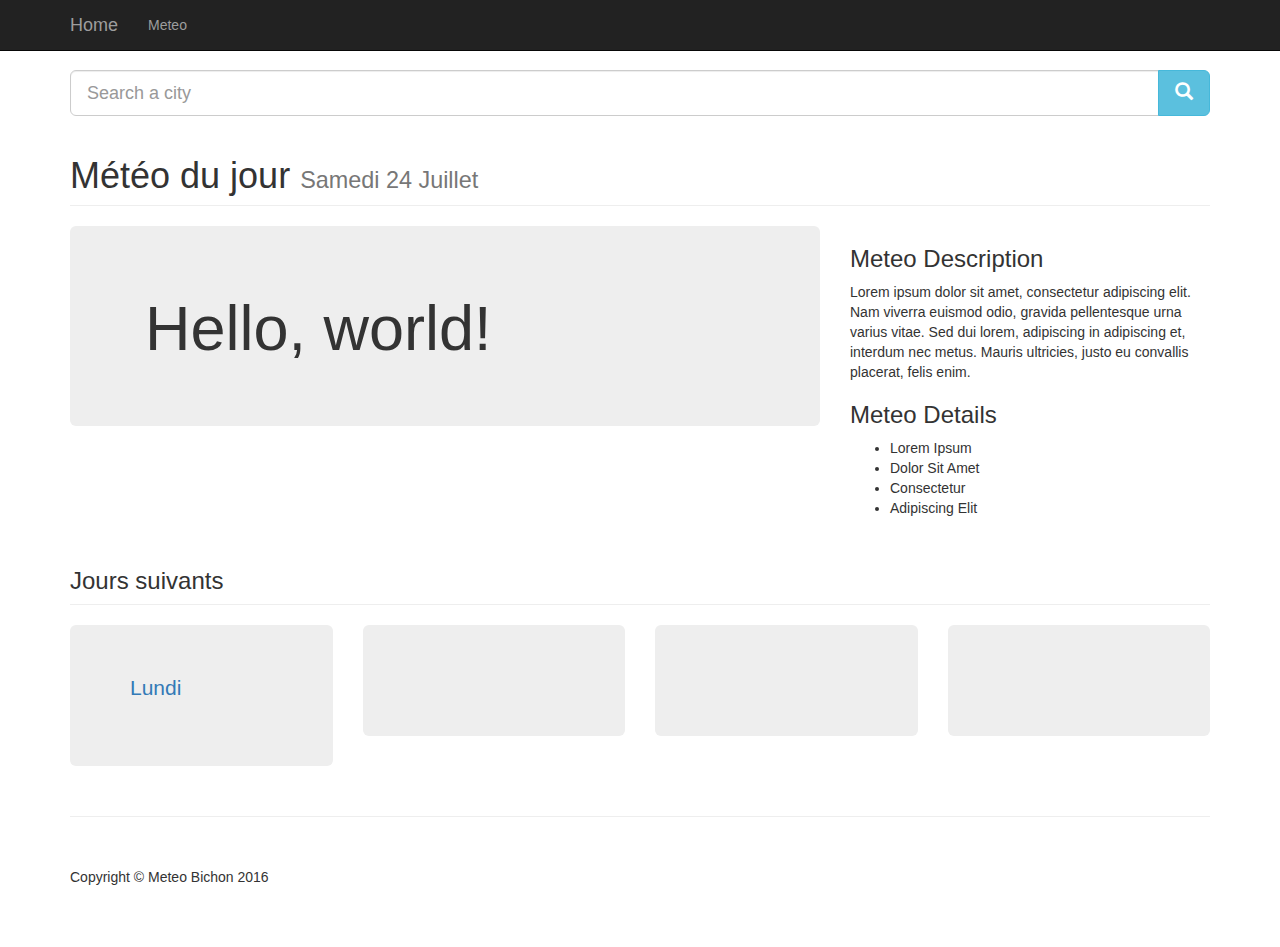
==== index.html @ 514e7a94 "Initiate git" ====
<!DOCTYPE html>
<html lang="en">

<head>
    <meta charset="utf-8">
    <meta http-equiv="X-UA-Compatible" content="IE=edge">
    <meta name="viewport" content="width=device-width, initial-scale=1">
    <meta name="description" content="">
    <meta name="author" content="">
    <title>Meteo</title>
    <!-- Bootstrap Core CSS -->
    <link href="css/bootstrap.min.css" rel="stylesheet">
    <!-- Custom CSS -->
    <link href="css/meteo.css" rel="stylesheet">
</head>

<body>

    <!-- Navigation -->
    <nav class="navbar navbar-inverse navbar-fixed-top" role="navigation">
        <div class="container">
            <!-- Brand and toggle get grouped for better mobile display -->
            <div class="navbar-header">
                <button type="button" class="navbar-toggle" data-toggle="collapse" data-target="#bs-example-navbar-collapse-1">
                    <span class="sr-only">Toggle navigation</span>
                    <span class="icon-bar"></span>
                    <span class="icon-bar"></span>
                    <span class="icon-bar"></span>
                </button>
                <a class="navbar-brand" href="#">Home</a>
            </div>
            <!-- Collect the nav links, forms, and other content for toggling -->
            <div class="collapse navbar-collapse" id="bs-example-navbar-collapse-1">
                <ul class="nav navbar-nav">
                    <li>
                        <a href="#">Meteo</a>
                    </li>
                    <!--<li>
                        <a href="#">Services</a>
                    </li>
                    <li>
                        <a href="#">Contact</a>
                    </li>-->
                </ul>
            </div>
            <!-- /.navbar-collapse -->
        </div>
        <!-- /.container -->
    </nav>

    <!-- Page Content -->
    <div class="container">
        <div id="custom-search-input">
            <div class="input-group col-md-12">
                <input type="text" class="form-control input-lg" placeholder="Search a city" />
                <span class="input-group-btn">
                    <button class="btn btn-info btn-lg" type="button">
                        <i class="glyphicon glyphicon-search"></i>
                    </button>
                </span>
            </div>
        </div>
        <!-- Portfolio Item Heading -->
        <div class="row">
            <div class="col-lg-12">
                <h1 class="page-header">Météo du jour
                    <small id="jour-name"></small>
                </h1>
            </div>
        </div>
        <!-- /.row -->

        <!-- Portfolio Item Row -->
        <div class="row">

            <div class="col-md-8">
                <div class="jumbotron">
                    <div class="container">
                      <h1>Hello, world!</h1>
                      <p></p>
                      <p></p>
                    </div>
                </div>
            </div>

            <div class="col-md-4">
                <h3>Meteo Description</h3>
                <p>Lorem ipsum dolor sit amet, consectetur adipiscing elit. Nam viverra euismod odio, gravida pellentesque urna varius vitae. Sed dui lorem, adipiscing in adipiscing et, interdum nec metus. Mauris ultricies, justo eu convallis placerat, felis enim.</p>
                <h3>Meteo Details</h3>
                <ul>
                    <li>Lorem Ipsum</li>
                    <li>Dolor Sit Amet</li>
                    <li>Consectetur</li>
                    <li>Adipiscing Elit</li>
                </ul>
            </div>
        </div>
        <!-- /.row -->
        <!-- Related Projects Row -->
        <div class="row">

            <div class="col-lg-12">
                <h3 class="page-header">Jours suivants</h3>
            </div>

            <div class="col-sm-3 col-xs-6">

                <a href="#">

                    <div class="jumbotron">
                        <p id="jour1">Lundi</p>
                        <p></p>
                        <p></p>
                    </div>
                </a>
            </div>

            <div class="col-sm-3 col-xs-6">
                <a href="#">
                    <div class="jumbotron">
                        <p></p>
                        <p></p>
                    </div>
                </a>
            </div>

            <div class="col-sm-3 col-xs-6">
                <a href="#">
                     <div class="jumbotron">
                        <p></p>
                        <p></p>
                    </div>
                </a>
            </div>

            <div class="col-sm-3 col-xs-6">
                <a href="#">
                    <div class="jumbotron">
                        <p></p>
                        <p></p>
                    </div>
                </a>
            </div>

        </div>
        <!-- /.row -->

        <hr>

        <!-- Footer -->
        <footer>
            <div class="row">
                <div class="col-lg-12">
                    <p>Copyright &copy; Meteo Bichon 2016</p>
                </div>
            </div>
            <!-- /.row -->
        </footer>

    </div>
    <!-- /.container -->

    <!-- jQuery -->
    <script src="js/jquery.js"></script>
    <!-- Bootstrap Core JavaScript -->
    <script src="js/bootstrap.min.js"></script>

</body>

</html>

<script>
    var w = window.innerWidth;
    var h = window.innerHeight;
    var jour = new Array( "Lundi", "Mardi", "Mercredi", "Jeudi", "Vendredi", "Samedi", "Dimanche" );
    var mois = new Array( "Janvier", "Fevrier", "Mars", "Avril", "Mai", "Juin", "Juillet", "Aout", "Septembre", "Octobre", "Novembre", "Decembre" );
    var date = new Date();
    
$(document).ready(function() {
    $('#jour-name').html(jour[date.getDay()]+" "+date.getDate()+" "+mois[date.getMonth()]);

    $.getJSON('data/meteodata.json', function(data) {
        //console.log(data);
        var currently = data.currently;
        console.log(currently);
    });


});



// function getData(){
//     var datas
//     $.getJSON('data/meteodata.json', function(data) {
//         datas = data;
//     });
//     return datas
// }

</script>
---- css/meteo.css ----
body {
    padding-top: 70px;
}

.portfolio-item {
    margin-bottom: 25px;
}

footer {
    margin: 50px 0;
}
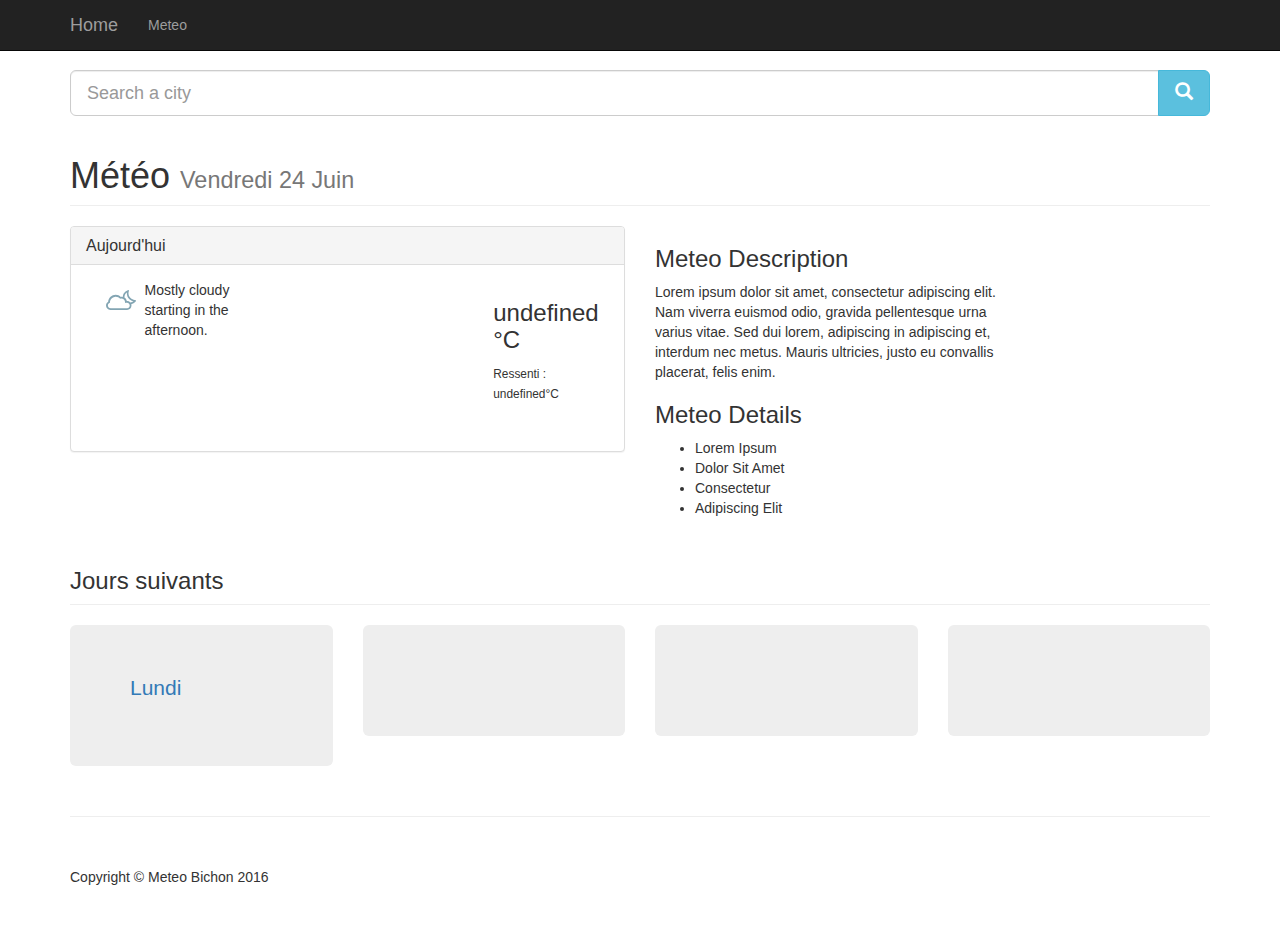
==== commit 205513bf: "Bootstrap pagination" ====
--- a/index.html
+++ b/index.html
@@ -60,30 +60,43 @@
                 </span>
             </div>
         </div>
-        <!-- Portfolio Item Heading -->
+        <!-- heading -->
         <div class="row">
             <div class="col-lg-12">
-                <h1 class="page-header">Météo du jour
+                <h1 class="page-header">Météo
                     <small id="jour-name"></small>
                 </h1>
             </div>
         </div>
         <!-- /.row -->
 
-        <!-- Portfolio Item Row -->
+        <!-- row -->
         <div class="row">
-
-            <div class="col-md-8">
-                <div class="jumbotron">
-                    <div class="container">
-                      <h1>Hello, world!</h1>
-                      <p></p>
-                      <p></p>
+            <div class="col-lg-6">
+                <div class="panel panel-default">
+                    <div class="panel-heading">
+                        <h3 class="panel-title">Aujourd'hui</h3>
+                    </div>
+                    <div class="panel-body">
+                        <div class="container-fluid">
+                            <div class="row">
+                                <div class="col-lg-1" id="day-icon"></div>
+                                <div class="col-lg-3" id="day-summary"></div>
+                                <div class="col-lg-5"></div>
+                                <div class="col-lg-3" id="day-temp"></div>
+                            </div>
+                            <div class="row">
+                                <div class="col-lg-1" id="day-wind"></div>
+                                <div class="col-lg-1" id="day-pluie"></div>
+                                <div class="col-lg-7"></div>
+                                <div class="col-lg-3" id="day-visi"></div>
+                            </div>
+                        </div>
                     </div>
                 </div>
             </div>
 
-            <div class="col-md-4">
+            <div class="col-lg-4">
                 <h3>Meteo Description</h3>
                 <p>Lorem ipsum dolor sit amet, consectetur adipiscing elit. Nam viverra euismod odio, gravida pellentesque urna varius vitae. Sed dui lorem, adipiscing in adipiscing et, interdum nec metus. Mauris ultricies, justo eu convallis placerat, felis enim.</p>
                 <h3>Meteo Details</h3>
@@ -177,25 +190,33 @@
     var date = new Date();
     
 $(document).ready(function() {
-    $('#jour-name').html(jour[date.getDay()]+" "+date.getDate()+" "+mois[date.getMonth()]);
-
+    $('#jour-name').html(jour[date.getDay()-1]+" "+date.getDate()+" "+mois[date.getMonth()-1]);
     $.getJSON('data/meteodata.json', function(data) {
         //console.log(data);
-        var currently = data.currently;
-        console.log(currently);
+        var today = data.daily.data[0];
+        //console.log(today);
+        //var currently = data.currently;
+        $('#day-icon').html('<svg xmlns="http://www.w3.org/2000/svg" xmlns:xlink="http://www.w3.org/1999/xlink">'+
+                            '<image x="5" y="5" width="30" height="30" xlink:href="fonts/SVG/'+today.icon+'.svg" />'+
+                            '</svg>');
+        $('#day-summary').html(today.summary);
+        $('#day-temp').html('<h3>'+today.temperature+' °C</h3> <small> Ressenti : '+today.apparentTemperature+'°C');
+        //console.log(today);
     });
-
-
 });
 
 
 
-// function getData(){
-//     var datas
-//     $.getJSON('data/meteodata.json', function(data) {
-//         datas = data;
-//     });
-//     return datas
-// }
-
+function timeConverter(UNIX_timestamp){
+  var a = new Date(UNIX_timestamp * 1000);
+  var months = ['Jan','Feb','Mar','Apr','May','Jun','Jul','Aug','Sep','Oct','Nov','Dec'];
+  var year = a.getFullYear();
+  var month = months[a.getMonth()];
+  var date = a.getDate();
+  var hour = a.getHours();
+  var min = a.getMinutes();
+  //var sec = a.getSeconds();
+  var time = date + ' ' + month + ' ' + year + ' ' + hour + ':' + min ;//+ ':' + sec ;
+  return time;
+}
 </script>--- a/css/meteo.css
+++ b/css/meteo.css
@@ -8,4 +8,4 @@
 
 footer {
     margin: 50px 0;
-}+}
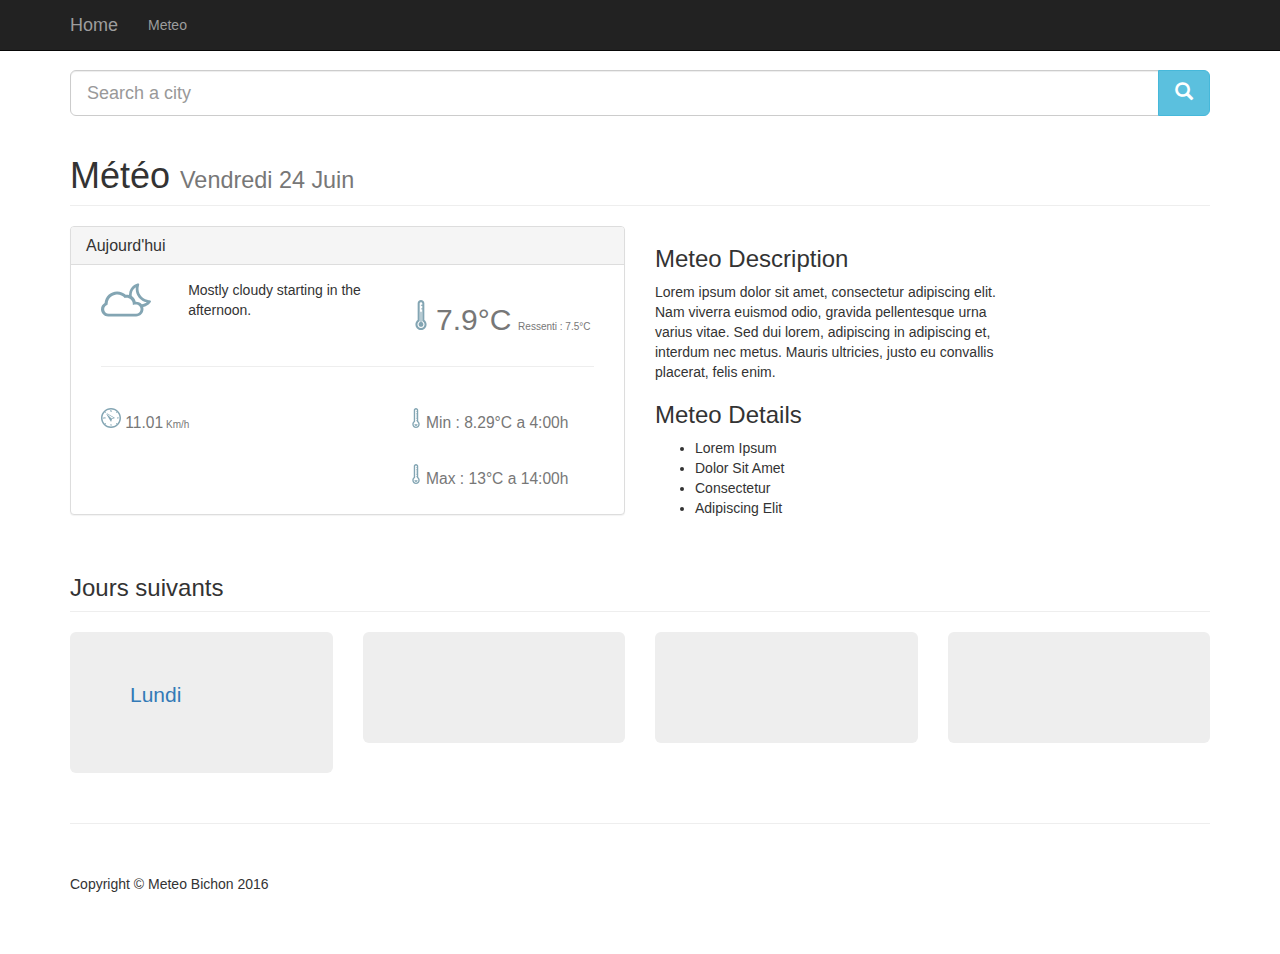
==== commit 4148eb99: "Change weather icons" ====
--- a/index.html
+++ b/index.html
@@ -80,16 +80,21 @@
                     <div class="panel-body">
                         <div class="container-fluid">
                             <div class="row">
-                                <div class="col-lg-1" id="day-icon"></div>
-                                <div class="col-lg-3" id="day-summary"></div>
-                                <div class="col-lg-5"></div>
-                                <div class="col-lg-3" id="day-temp"></div>
+                                <div class="col-lg-2" id="day-icon"></div>
+                                <div class="col-lg-5" id="day-summary"></div>
+                                <div class="col-lg-5" id="day-avg-temp"></div>
                             </div>
+                            <hr>
                             <div class="row">
-                                <div class="col-lg-1" id="day-wind"></div>
-                                <div class="col-lg-1" id="day-pluie"></div>
-                                <div class="col-lg-7"></div>
-                                <div class="col-lg-3" id="day-visi"></div>
+                                <div class="col-lg-3" id="day-wind"></div>
+                                <div class="col-lg-4" id="day-pluie"></div>
+                                <div class="col-lg-5" id="day-min-temp"></div>
+                            </div>
+
+                            <div class="row">
+                                <div class="col-lg-4" id="day-toto"></div>
+                                <div class="col-lg-3" id="day-pluie"></div>
+                                <div class="col-lg-5" id="day-max-temp"></div>
                             </div>
                         </div>
                     </div>
@@ -196,27 +201,77 @@
         var today = data.daily.data[0];
         //console.log(today);
         //var currently = data.currently;
-        $('#day-icon').html('<svg xmlns="http://www.w3.org/2000/svg" xmlns:xlink="http://www.w3.org/1999/xlink">'+
-                            '<image x="5" y="5" width="30" height="30" xlink:href="fonts/SVG/'+today.icon+'.svg" />'+
+        $('#day-icon').html('<svg xmlns="http://www.w3.org/2000/svg" xmlns:xlink="http://www.w3.org/1999/xlink" height="50" width="50">'+
+                            '<image x="" y="-5" width="50" height="50" xlink:href="fonts/SVG/'+today.icon+'.svg" />'+
                             '</svg>');
         $('#day-summary').html(today.summary);
-        $('#day-temp').html('<h3>'+today.temperature+' °C</h3> <small> Ressenti : '+today.apparentTemperature+'°C');
-        //console.log(today);
+
+
+
+        $('#day-avg-temp').html('<h3><svg xmlns="http://www.w3.org/2000/svg" xmlns:xlink="http://www.w3.org/1999/xlink" height="30" width="30">'+
+                                '<image x="0" y="" width="30" height="30" xlink:href="fonts/SVG/avg-temp.svg" />'+
+                                '</svg><small style="font-size:30px">'+avgTempDay(data.hourly)+'°C</small> <small style="font-size:10px">Ressenti : '+avgTempRessentiDay(data.hourly)+'°C</small></h3>');
+
+        $('#day-min-temp').html('<h3><small><svg xmlns="http://www.w3.org/2000/svg" xmlns:xlink="http://www.w3.org/1999/xlink" height="20" width="20">'+
+                                '<image x="0" y="0" width="20" height="20" xlink:href="fonts/SVG/min-temp.svg" /></svg>Min : '+
+                                 today.temperatureMin+'°C a '+timeConverterHour(today.apparentTemperatureMinTime)+'0h</small></h3>');
+
+        $('#day-max-temp').html('<h3><small><svg xmlns="http://www.w3.org/2000/svg" xmlns:xlink="http://www.w3.org/1999/xlink" height="20" width="20">'+
+                                '<image x="0" y="0" width="20" height="20" xlink:href="fonts/SVG/min-temp.svg" /></svg>Max : '+
+                                 today.temperatureMax+'°C a '+timeConverterHour(today.apparentTemperatureMaxTime)+'0h</small></h3>');
+
+        $('#day-wind').html('<h3><small><svg xmlns="http://www.w3.org/2000/svg" xmlns:xlink="http://www.w3.org/1999/xlink" height="20" width="20">'+
+                                '<image x="0" y="0" width="20" height="20" xlink:href="fonts/SVG/'+getIconWindBearing(today.windBearing)+'" /></svg> '+today.windSpeed+'</small>'+
+                                '<small style="font-size:10px"> Km/h </small></h3>');
+
     });
 });
 
 
 
+function avgTempDay(hourly){
+    var temp=0;
+    for (var i=0; i<24; i++){
+        temp += hourly.data[i].temperature;
+    }
+    return Math.round((temp/24)*10)/10;
+}
+
+
+function avgTempRessentiDay(hourly){
+    var temp=0;
+    for (var i=0; i<24; i++){
+        temp += hourly.data[i].apparentTemperature;
+    }
+    return Math.round((temp/24)*10)/10;
+}
+
+
+
+function timeConverterHour(UNIX_timestamp){
+    var a = new Date(UNIX_timestamp * 1000);
+    var hour = a.getHours();
+    var min = a.getMinutes();
+    var time = hour + ':' + min ;
+    return time;
+}
+
+function getIconWindBearing(windBearing){
+    var nb =  Math.round(windBearing/45);
+    return 'wind-'+(nb-1)+'.svg';
+
+}
+
+
 function timeConverter(UNIX_timestamp){
-  var a = new Date(UNIX_timestamp * 1000);
-  var months = ['Jan','Feb','Mar','Apr','May','Jun','Jul','Aug','Sep','Oct','Nov','Dec'];
-  var year = a.getFullYear();
-  var month = months[a.getMonth()];
-  var date = a.getDate();
-  var hour = a.getHours();
-  var min = a.getMinutes();
-  //var sec = a.getSeconds();
-  var time = date + ' ' + month + ' ' + year + ' ' + hour + ':' + min ;//+ ':' + sec ;
-  return time;
+    var a = new Date(UNIX_timestamp * 1000);
+    var months = ['Jan','Feb','Mar','Apr','May','Jun','Jul','Aug','Sep','Oct','Nov','Dec'];
+    var year = a.getFullYear();
+    var month = months[a.getMonth()];
+    var date = a.getDate();
+    var hour = a.getHours();
+    var min = a.getMinutes();
+    //var sec = a.getSeconds();
+    var time = date + ' ' + month + ' ' + year + ' ' + hour + ':' + min ;//+ ':' + sec ;
 }
 </script>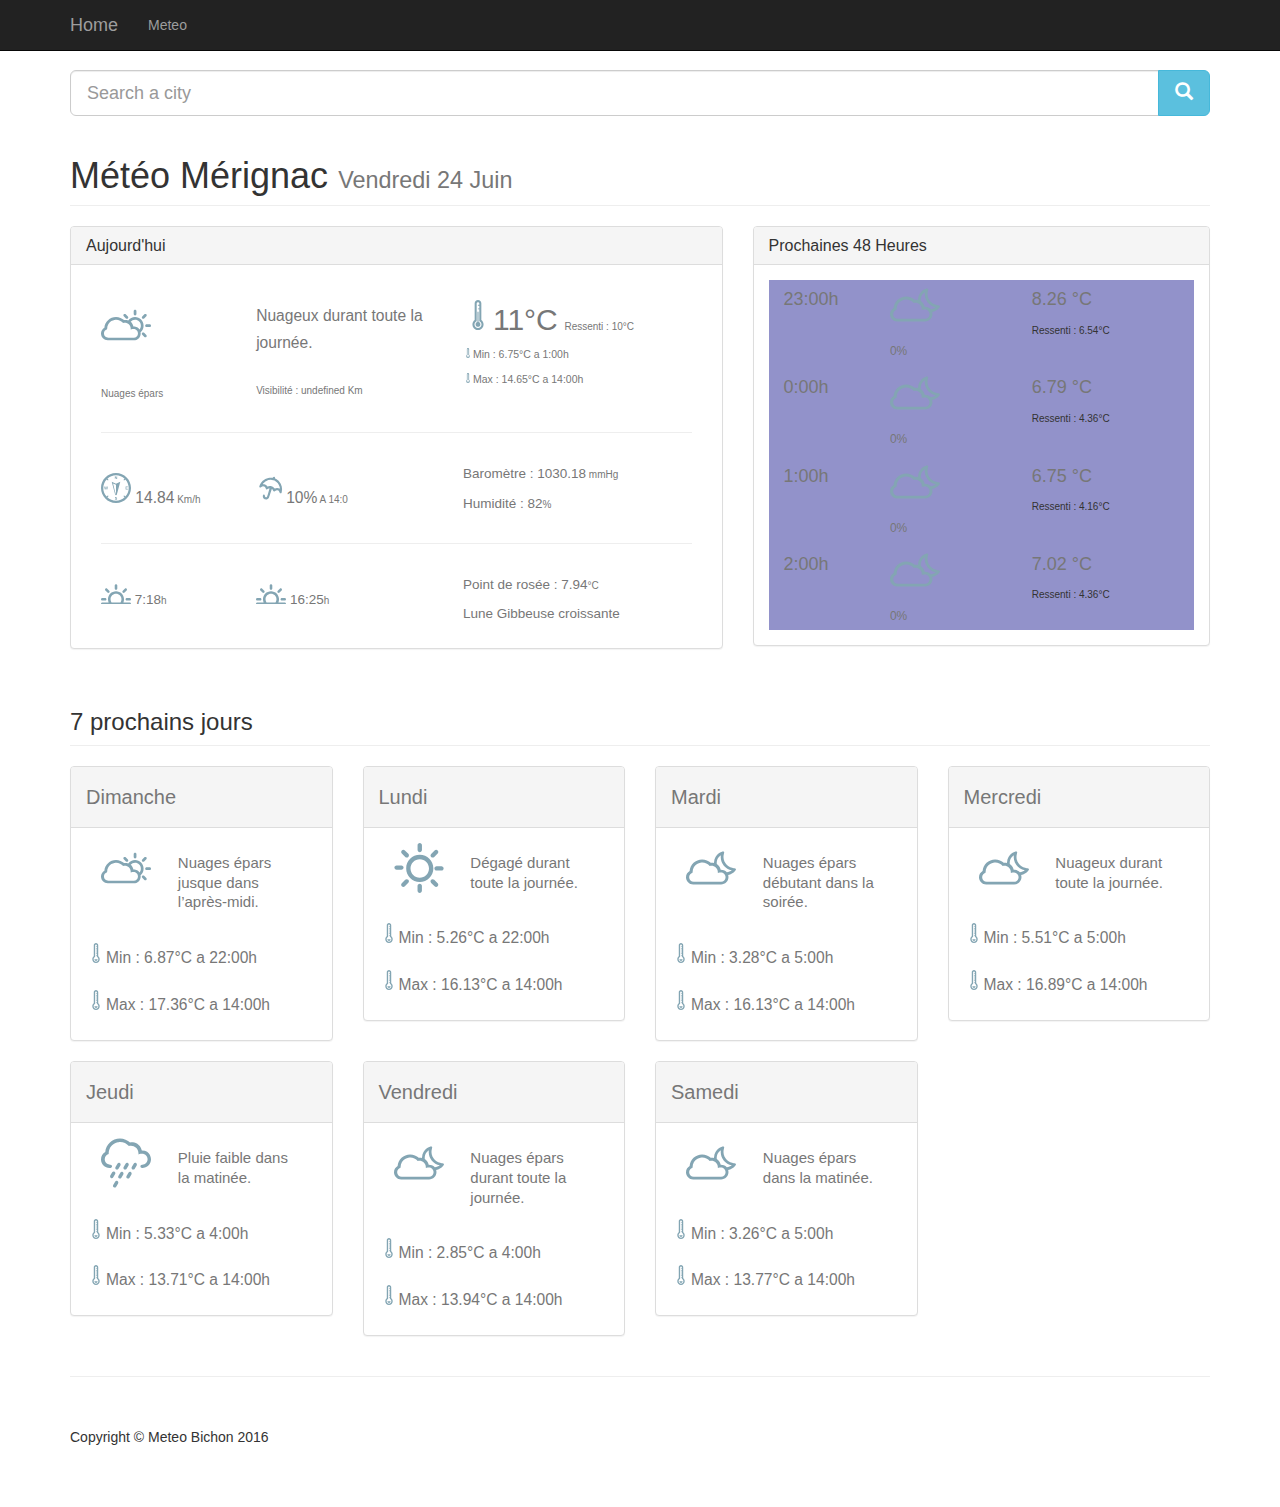
==== commit 19eb718d: "Major improvement on HCI" ====
--- a/index.html
+++ b/index.html
@@ -15,6 +15,9 @@
 </head>
 
 <body>
+
+<!-- Modal -->
+<div id="dayXmodal" class="modal fade" role="dialog"> </div>
 
     <!-- Navigation -->
     <nav class="navbar navbar-inverse navbar-fixed-top" role="navigation">
@@ -63,7 +66,7 @@
         <!-- heading -->
         <div class="row">
             <div class="col-lg-12">
-                <h1 class="page-header">Météo
+                <h1 class="page-header">Météo Mérignac
                     <small id="jour-name"></small>
                 </h1>
             </div>
@@ -72,94 +75,97 @@
 
         <!-- row -->
         <div class="row">
-            <div class="col-lg-6">
+            <div class="col-lg-7">
                 <div class="panel panel-default">
                     <div class="panel-heading">
                         <h3 class="panel-title">Aujourd'hui</h3>
                     </div>
-                    <div class="panel-body">
+                    <div class="panel-body"> <!-- style="background-color:rgba(0,255,255,0.2)">  -->
                         <div class="container-fluid">
                             <div class="row">
-                                <div class="col-lg-2" id="day-icon"></div>
-                                <div class="col-lg-5" id="day-summary"></div>
+                                <div class="col-lg-3" id="day-icon"></div>
+                                <div class="col-lg-4" id="day-summary"></div>
                                 <div class="col-lg-5" id="day-avg-temp"></div>
                             </div>
                             <hr>
                             <div class="row">
                                 <div class="col-lg-3" id="day-wind"></div>
                                 <div class="col-lg-4" id="day-pluie"></div>
-                                <div class="col-lg-5" id="day-min-temp"></div>
+                                <div class="col-lg-5" id="day-pression"></div>
                             </div>
-
+                            <hr>
                             <div class="row">
-                                <div class="col-lg-4" id="day-toto"></div>
-                                <div class="col-lg-3" id="day-pluie"></div>
-                                <div class="col-lg-5" id="day-max-temp"></div>
+                                <div class="col-lg-3" id="day-sunrise"></div>
+                                <div class="col-lg-4" id="day-sunset"></div>
+                                <div class="col-lg-5" id="day-dewpoint"></div>
                             </div>
                         </div>
                     </div>
                 </div>
             </div>
 
-            <div class="col-lg-4">
-                <h3>Meteo Description</h3>
-                <p>Lorem ipsum dolor sit amet, consectetur adipiscing elit. Nam viverra euismod odio, gravida pellentesque urna varius vitae. Sed dui lorem, adipiscing in adipiscing et, interdum nec metus. Mauris ultricies, justo eu convallis placerat, felis enim.</p>
-                <h3>Meteo Details</h3>
-                <ul>
-                    <li>Lorem Ipsum</li>
-                    <li>Dolor Sit Amet</li>
-                    <li>Consectetur</li>
-                    <li>Adipiscing Elit</li>
-                </ul>
+            <div class="col-lg-5">
+                 <div class="panel panel-default">
+                    <div class="panel-heading">
+                        <h3 class="panel-title">Prochaines 48 Heures</h3>
+                    </div>
+                    <div class="panel-body">
+                        <div style="overflow-x:scroll; max-height:350px" id ="48h"></div>
+                    </div>
+                </div>
             </div>
         </div>
         <!-- /.row -->
         <!-- Related Projects Row -->
         <div class="row">
-
             <div class="col-lg-12">
-                <h3 class="page-header">Jours suivants</h3>
-            </div>
-
-            <div class="col-sm-3 col-xs-6">
-
-                <a href="#">
-
-                    <div class="jumbotron">
-                        <p id="jour1">Lundi</p>
-                        <p></p>
-                        <p></p>
-                    </div>
-                </a>
-            </div>
-
-            <div class="col-sm-3 col-xs-6">
-                <a href="#">
-                    <div class="jumbotron">
-                        <p></p>
-                        <p></p>
-                    </div>
-                </a>
-            </div>
-
-            <div class="col-sm-3 col-xs-6">
-                <a href="#">
-                     <div class="jumbotron">
-                        <p></p>
-                        <p></p>
-                    </div>
-                </a>
-            </div>
-
-            <div class="col-sm-3 col-xs-6">
-                <a href="#">
-                    <div class="jumbotron">
-                        <p></p>
-                        <p></p>
-                    </div>
-                </a>
-            </div>
-
+                <h3 class="page-header">7 prochains jours</h3>
+            </div>
+            <div class="col-sm-3 col-xs-6">
+                <div id="1" class="panel panel-default">
+                    <div class="panel-heading" id="jour1-h"></div>
+                    <div class="panel-body" id="jour1-b"></div>
+                </div>
+               
+            </div>
+            <div class="col-sm-3 col-xs-6">
+                <div id="2" class="panel panel-default">
+                    <div class="panel-heading" id="jour2-h"></div>
+                    <div class="panel-body" id="jour2-b"></div>
+                </div>
+            </div>
+            <div class="col-sm-3 col-xs-6">
+                <div id="3" class="panel panel-default">
+                    <div class="panel-heading" id="jour3-h"></div>
+                    <div class="panel-body" id="jour3-b"></div>
+                </div>
+            </div>
+            <div class="col-sm-3 col-xs-6">
+                <div id="4" class="panel panel-default">
+                    <div class="panel-heading" id="jour4-h"></div>
+                    <div class="panel-body" id="jour4-b"></div>
+                </div>
+            </div>
+        </div>
+        <div class="row">
+            <div class="col-sm-3 col-xs-6">
+                <div id="5" class="panel panel-default">
+                    <div class="panel-heading" id="jour5-h"></div>
+                    <div class="panel-body" id="jour5-b"></div>
+                </div>
+            </div>
+            <div class="col-sm-3 col-xs-6">
+                <div id="6" class="panel panel-default">
+                    <div class="panel-heading" id="jour6-h"></div>
+                    <div class="panel-body" id="jour6-b"></div>
+                </div>
+            </div>
+            <div class="col-sm-3 col-xs-6">
+                <div id="7" class="panel panel-default">
+                    <div class="panel-heading" id="jour7-h"></div>
+                    <div class="panel-body" id="jour7-b"></div>
+                </div>
+            </div>
         </div>
         <!-- /.row -->
 
@@ -196,38 +202,300 @@
     
 $(document).ready(function() {
     $('#jour-name').html(jour[date.getDay()-1]+" "+date.getDate()+" "+mois[date.getMonth()-1]);
-    $.getJSON('data/meteodata.json', function(data) {
-        //console.log(data);
+    $.getJSON('data/meteodataMerignac.json', function(data) {
         var today = data.daily.data[0];
-        //console.log(today);
-        //var currently = data.currently;
-        $('#day-icon').html('<svg xmlns="http://www.w3.org/2000/svg" xmlns:xlink="http://www.w3.org/1999/xlink" height="50" width="50">'+
-                            '<image x="" y="-5" width="50" height="50" xlink:href="fonts/SVG/'+today.icon+'.svg" />'+
-                            '</svg>');
-        $('#day-summary').html(today.summary);
-
+        //console.log(timeConverterDay(today.time))
+        var hourly = data.hourly;
+
+        //METEO DU JOUR        
+        $('#day-icon').html('<h3><small><svg xmlns="http://www.w3.org/2000/svg" xmlns:xlink="http://www.w3.org/1999/xlink" height="50" width="50">'+
+                            '<image x="" y="0" width="50" height="50" xlink:href="fonts/SVG/'+today.icon+'.svg" />'+
+                            '</svg></small></h3>');
+        $('#day-icon').append('<h3><small style="font-size:10px">'+getCouverture(today.cloudCover));
+
+        $('#day-summary').html('<h3><small>'+today.summary+'</small></h3><h3><small style="font-size:10px">Visibilité : '+today.visibility+' Km</small></h3>');
 
 
         $('#day-avg-temp').html('<h3><svg xmlns="http://www.w3.org/2000/svg" xmlns:xlink="http://www.w3.org/1999/xlink" height="30" width="30">'+
-                                '<image x="0" y="" width="30" height="30" xlink:href="fonts/SVG/avg-temp.svg" />'+
+                                '<image x="0" y="0" width="30" height="30" xlink:href="fonts/SVG/avg-temp.svg" />'+
                                 '</svg><small style="font-size:30px">'+avgTempDay(data.hourly)+'°C</small> <small style="font-size:10px">Ressenti : '+avgTempRessentiDay(data.hourly)+'°C</small></h3>');
 
-        $('#day-min-temp').html('<h3><small><svg xmlns="http://www.w3.org/2000/svg" xmlns:xlink="http://www.w3.org/1999/xlink" height="20" width="20">'+
-                                '<image x="0" y="0" width="20" height="20" xlink:href="fonts/SVG/min-temp.svg" /></svg>Min : '+
-                                 today.temperatureMin+'°C a '+timeConverterHour(today.apparentTemperatureMinTime)+'0h</small></h3>');
-
-        $('#day-max-temp').html('<h3><small><svg xmlns="http://www.w3.org/2000/svg" xmlns:xlink="http://www.w3.org/1999/xlink" height="20" width="20">'+
-                                '<image x="0" y="0" width="20" height="20" xlink:href="fonts/SVG/min-temp.svg" /></svg>Max : '+
-                                 today.temperatureMax+'°C a '+timeConverterHour(today.apparentTemperatureMaxTime)+'0h</small></h3>');
-
-        $('#day-wind').html('<h3><small><svg xmlns="http://www.w3.org/2000/svg" xmlns:xlink="http://www.w3.org/1999/xlink" height="20" width="20">'+
-                                '<image x="0" y="0" width="20" height="20" xlink:href="fonts/SVG/'+getIconWindBearing(today.windBearing)+'" /></svg> '+today.windSpeed+'</small>'+
-                                '<small style="font-size:10px"> Km/h </small></h3>');
-
-    });
-});
-
-
+        $('#day-avg-temp').append('<h5><small><svg xmlns="http://www.w3.org/2000/svg" xmlns:xlink="http://www.w3.org/1999/xlink" height="10" width="10">'+
+                                '<image x="0" y="0" width="10" height="10" xlink:href="fonts/SVG/min-temp.svg" /></svg>Min : '+
+                                 today.temperatureMin+'°C a '+timeConverterHour(today.apparentTemperatureMinTime)+'0h</small></h5>');
+
+        $('#day-avg-temp').append('<h5><small><svg xmlns="http://www.w3.org/2000/svg" xmlns:xlink="http://www.w3.org/1999/xlink" height="10" width="10">'+
+                                '<image x="0" y="0" width="10" height="10" xlink:href="fonts/SVG/min-temp.svg" /></svg>Max : '+
+                                 today.temperatureMax+'°C a '+timeConverterHour(today.apparentTemperatureMaxTime)+'0h</small></h5>');
+
+        $('#day-wind').html('<h3><small><svg xmlns="http://www.w3.org/2000/svg" xmlns:xlink="http://www.w3.org/1999/xlink" height="30" width="30">'+
+                                '<image x="0" y="0" width="30" height="30" xlink:href="fonts/SVG/'+getIconWindBearing(today.windBearing)+
+                                '" /></svg> '+today.windSpeed+'</small><small style="font-size:10px"> Km/h </small></h3>');
+
+        $('#day-pluie').html('<h3><small><svg xmlns="http://www.w3.org/2000/svg" xmlns:xlink="http://www.w3.org/1999/xlink" height="30" width="30">'+
+                                '<image x="0" y="0" width="30" height="30" xlink:href="fonts/SVG/parapluie.svg" /></svg>'+
+                                (today.precipProbability*100)+'%</small><small style="font-size:10px"> A '+timeConverterHour(today.precipIntensityMaxTime)+
+                                '</small></h3>');
+
+        $('#day-pression').html('<h4><small>Baromètre : '+today.pressure+'</small><small style="font-size:10px"> mmHg </small></h4>');
+        $('#day-pression').append('<h4><small>Humidité : '+(today.humidity*100)+'</small><small style="font-size:10px">%</small></h4>');
+
+        $('#day-sunrise').html('<h4><small><svg xmlns="http://www.w3.org/2000/svg" xmlns:xlink="http://www.w3.org/1999/xlink" height="30" width="30">'+
+                                 '<image x="0" y="10" width="30" height="30" xlink:href="fonts/SVG/sunrise.svg" /></svg> '+
+                                 timeConverterHour(today.sunriseTime)+'</small><small style="font-size:10px">h</small></h4>');
+
+        $('#day-sunset').html('<h4><small><svg xmlns="http://www.w3.org/2000/svg" xmlns:xlink="http://www.w3.org/1999/xlink" height="30" width="30">'+
+                                 '<image x="0" y="10" width="30" height="30" xlink:href="fonts/SVG/sunset.svg" /></svg> '+
+                                 timeConverterHour(today.sunsetTime)+'</small><small style="font-size:10px">h</small></h4>');
+
+        $('#day-dewpoint').html('<h4><small>Point de rosée : '+(today.dewPoint)+'</small><small style="font-size:10px">°C</small></h4>');
+        $('#day-dewpoint').append('<h4><small>'+getLuneName(today.moonPhase)+'</small></h4>');
+
+
+        //METEO 48H
+        var temp = '<div class="container-fluid">';
+        for (var i=0; i<48; i++){
+            console.log(tradPrecType(hourly.data[i].precipType));
+            temp += ''+
+                '<div class="row" style="'+getHourColor(hourly.data[i].icon)+'">'+
+                    '<div class="col-lg-3"><h5><small  style="font-size:18px;vertical-align:center" >'+
+                    timeConverterHour(hourly.data[i].time)+'0h</small></h5></div>'+
+                    '<div class="col-lg-4"><svg xmlns="http://www.w3.org/2000/svg" xmlns:xlink="http://www.w3.org/1999/xlink" height="50" width="50">'+
+                        '<image x="0" y="0" width="50" height="50" xlink:href="fonts/SVG/'+hourly.data[i].icon+'.svg" />'+
+                        '</svg>'+
+                        '<br>'+
+                        '<h6><small style="font-size:12px">'+(tradPrecType(hourly.data[i].precipType))+' '+(hourly.data[i].precipProbability*100)+'%</small></h6>'+
+                    '</div>'+
+                    '<div class="col-lg-5"><h5><small  style="font-size:18px;vertical-align:center" >'+hourly.data[i].temperature+' °C </small></h5>'+
+                        '<small style="font-size:10px">Ressenti : '+hourly.data[i].apparentTemperature+'°C</small></h3>'+
+                    '</div>'+
+                '</div>'+
+                '';
+        }
+        temp += '</div>';
+        $('#48h').html(temp);
+
+
+
+
+        // 7 PROCHAINS JOURS
+        for (var i=1 ; i<8 ; i++){
+            var daily  = data.daily.data[i];
+            $('#jour'+i+'-h').html('<h6><small style="font-size:20px">'+timeConverterDay(daily.time)+'</small></h6>');
+            $('#jour'+i+'-b').html('<div class="container-fluid"><div class="row"><div class="col-lg-4">'+
+                '<svg xmlns="http://www.w3.org/2000/svg" xmlns:xlink="http://www.w3.org/1999/xlink" height="50" width="50">'+
+                '<image x="" y="0" width="50" height="50" xlink:href="fonts/SVG/'+daily.icon+'.svg" />'+
+                '</svg></div>'+
+                '<div class="col-lg-8"><h4><small style="font-size:15px">'+daily.summary+'</small></h4></div></div></div>');
+
+            $('#jour'+i+'-b').append('<h3><small><svg xmlns="http://www.w3.org/2000/svg" xmlns:xlink="http://www.w3.org/1999/xlink" height="20" width="20">'+
+                                    '<image x="0" y="0" width="20" height="20" xlink:href="fonts/SVG/min-temp.svg" /></svg>Min : '+
+                                     daily.temperatureMin+'°C a '+timeConverterHour(daily.apparentTemperatureMinTime)+'0h</small></h3>');
+            $('#jour'+i+'-b').append('<h3><small><svg xmlns="http://www.w3.org/2000/svg" xmlns:xlink="http://www.w3.org/1999/xlink" height="20" width="20">'+
+                                    '<image x="0" y="0" width="20" height="20" xlink:href="fonts/SVG/min-temp.svg" /></svg>Max : '+
+                                     daily.temperatureMax+'°C a '+timeConverterHour(daily.apparentTemperatureMaxTime)+'0h</small></h3>');
+        }
+    });
+});
+
+
+$(document).on("click", "#1", function(e){
+    var id = $(this).attr('id');
+    $.getJSON('data/meteodataMerignac.json', function(data) {
+        var day = data.daily.data[id];
+        constructDailyModal(day)
+    });
+});
+$(document).on("click", "#2", function(e){
+    var id = $(this).attr('id');
+    $.getJSON('data/meteodataMerignac.json', function(data) {
+        var day = data.daily.data[id];
+        constructDailyModal(day)
+    });
+});
+$(document).on("click", "#3", function(e){
+    var id = $(this).attr('id');
+    $.getJSON('data/meteodataMerignac.json', function(data) {
+        var day = data.daily.data[id];
+        constructDailyModal(day)
+    });
+});
+$(document).on("click", "#4", function(e){
+    var id = $(this).attr('id');
+    $.getJSON('data/meteodataMerignac.json', function(data) {
+        var day = data.daily.data[id];
+        constructDailyModal(day)
+    });
+});
+$(document).on("click", "#5", function(e){
+    var id = $(this).attr('id');
+    $.getJSON('data/meteodataMerignac.json', function(data) {
+        var day = data.daily.data[id];
+        constructDailyModal(day)
+    });
+});
+$(document).on("click", "#6", function(e){
+    var id = $(this).attr('id');
+    $.getJSON('data/meteodataMerignac.json', function(data) {
+        var day = data.daily.data[id];
+        constructDailyModal(day)
+    });
+});
+$(document).on("click", "#7", function(e){
+    var id = $(this).attr('id');
+    $.getJSON('data/meteodataMerignac.json', function(data) {
+        var day = data.daily.data[id];
+        constructDailyModal(day)
+    });
+});
+
+function constructDailyModal (today){
+var modal = ''+
+'<div class="modal-dialog">'+
+    '<!-- Modal content-->'+
+    '<div class="modal-content">'+
+        //HEADER
+        '<div class="modal-header">'+
+            '<button type="button" class="close" data-dismiss="modal">&times;</button>'+
+            '<h3 class="modal-title">'+timeConverterDay(today.time)+'</h3>'+
+        '</div>'+
+        //BODY
+        '<div class="modal-body">'+
+            '<div class="row">'+
+                '<div class="col-lg-3" id="day-icon">'+
+                    '<h3>'+
+                    '<svg xmlns="http://www.w3.org/2000/svg" xmlns:xlink="http://www.w3.org/1999/xlink" height="50" width="50">'+
+                    '<image x="" y="0" width="50" height="50" xlink:href="fonts/SVG/'+today.icon+'.svg" />'+
+                    '</svg></h3>'+
+                    '<h3><small style="font-size:15px">'+getCouverture(today.cloudCover)+''+
+                '</div>'+
+                '<div class="col-lg-4" id="day-summary">'+
+                    '<h3><small style="font-size:15px">'+today.summary+'</small></h3>'+
+                    '<h3><small style="font-size:15px">Visibilité : '+today.visibility+' Km</small></h3>'+
+                '</div>'+
+                '<div class="col-lg-5" id="day-avg-temp">'+
+                    '<h3><svg xmlns="http://www.w3.org/2000/svg" xmlns:xlink="http://www.w3.org/1999/xlink" height="30" width="30">'+
+                    '<image x="0" y="0" width="30" height="30" xlink:href="fonts/SVG/avg-temp.svg" />'+
+                    '</svg><small style="font-size:30px">'+((today.temperatureMin+today.temperatureMax)/2)+
+                    '°C</small> <small style="font-size:10px">Ressenti : '+((today.apparentTemperatureMin+today.apparentTemperatureMax)/2)+'°C</small></h3>'+
+                    '<h5><small><svg xmlns="http://www.w3.org/2000/svg" xmlns:xlink="http://www.w3.org/1999/xlink" height="10" width="10">'+
+                    '<image x="0" y="0" width="10" height="10" xlink:href="fonts/SVG/min-temp.svg" /></svg>Min : '+
+                    today.temperatureMin+'°C a '+timeConverterHour(today.apparentTemperatureMinTime)+'0h</small></h5>'+
+                    '<h5><small><svg xmlns="http://www.w3.org/2000/svg" xmlns:xlink="http://www.w3.org/1999/xlink" height="10" width="10">'+
+                    '<image x="0" y="0" width="10" height="10" xlink:href="fonts/SVG/min-temp.svg" /></svg>Max : '+
+                    today.temperatureMax+'°C a '+timeConverterHour(today.apparentTemperatureMaxTime)+'0h</small></h5>'+
+                '</div>'+
+            '</div>'+
+            '<hr>'+
+            '<div class="row">'+
+                '<div class="col-lg-3" id="day-wind">'+
+                    '<h3><small><svg xmlns="http://www.w3.org/2000/svg" xmlns:xlink="http://www.w3.org/1999/xlink" height="30" width="30">'+
+                    '<image x="0" y="0" width="30" height="30" xlink:href="fonts/SVG/'+getIconWindBearing(today.windBearing)+'" /></svg> '+
+                    today.windSpeed+'</small><small style="font-size:10px"> Km/h </small></h3>'+
+                '</div>'+
+                '<div class="col-lg-4" id="day-pluie">'+
+                    '<h3><small><svg xmlns="http://www.w3.org/2000/svg" xmlns:xlink="http://www.w3.org/1999/xlink" height="30" width="30">'+
+                    '<image x="0" y="0" width="30" height="30" xlink:href="fonts/SVG/parapluie.svg" /></svg>'+
+                    (today.precipProbability*100)+'%</small><small style="font-size:10px"> A '+timeConverterHour(today.precipIntensityMaxTime)+
+                    '</small></h3>'+
+                '</div>'+
+                '<div class="col-lg-5" id="day-pression">'+
+                    '<h4><small>Baromètre : '+today.pressure+'</small><small style="font-size:10px"> mmHg </small></h4>'+
+                    '<h4><small>Humidité : '+(today.humidity*100)+'</small><small style="font-size:10px">%</small></h4>'+
+                '</div>'+
+            '</div>'+
+            '<hr>'+
+            '<div class="row">'+
+                '<div class="col-lg-3" id="day-sunrise">'+
+                    '<h4><small><svg xmlns="http://www.w3.org/2000/svg" xmlns:xlink="http://www.w3.org/1999/xlink" height="30" width="30">'+
+                    '<image x="0" y="10" width="30" height="30" xlink:href="fonts/SVG/sunrise.svg" /></svg> '+
+                    timeConverterHour(today.sunriseTime)+'</small><small style="font-size:10px">h</small></h4>'+
+                '</div>'+
+                '<div class="col-lg-4" id="day-sunset">'+
+                    '<h4><small><svg xmlns="http://www.w3.org/2000/svg" xmlns:xlink="http://www.w3.org/1999/xlink" height="30" width="30">'+
+                    '<image x="0" y="10" width="30" height="30" xlink:href="fonts/SVG/sunset.svg" /></svg> '+
+                    timeConverterHour(today.sunsetTime)+'</small><small style="font-size:10px">h</small></h4>'+
+                '</div>'+
+                '<div class="col-lg-5" id="day-dewpoint">'+
+                    '<h4><small>Point de rosée : '+(today.dewPoint)+'</small><small style="font-size:10px">°C</small></h4>'+
+                    '<h4><small>'+getLuneName(today.moonPhase)+'</small></h4>'+
+                '</div>'+
+            '</div>'+
+        '</div>'+
+        //FOOTER
+        '<div class="modal-footer">'+
+            '<button type="button" class="btn btn-default" data-dismiss="modal">Close</button>'+
+        '</div>'+
+    '</div>'+
+'</div>';
+
+    $('#dayXmodal').empty();
+    $('#dayXmodal').append(modal);
+    $("#dayXmodal").modal("show");
+
+}
+
+
+
+function getHourColor(icon){
+    if(icon == "clear-day"){
+        return "background-color:rgba(255,255,0,0.3)";
+    } 
+    else if(icon == "clear-night"){
+        return "background-color:rgba(77,77,219,0.3)";
+    } 
+    else if(icon == "rain"){
+        return "background-color:rgba(255,255,0,0.3)";
+    } 
+    else if(icon == "snow"){
+        return "background-color:rgba(205,205,205,0.5)";
+    } 
+    else if(icon == "sleet"){
+        return "background-color:rgba(205,205,205,0.8)";
+    } 
+    else if(icon == "wind"){
+        return "background-color:rgba(255,255,0,0.3)";
+    }   
+    else if(icon == "fog"){
+        return "background-color:rgba(192,192,192,0.5)";
+    }
+    else if(icon == "cloudy"){
+        return "background-color:rgba(192,192,192,0.8)";
+    } 
+    else if(icon == "partly-cloudy-day"){
+        return "background-color:rgba(192,192,192,0.4)";
+    } 
+    else if(icon == "partly-cloudy-night"){
+        return "background-color:rgba(37,37,150,0.5)";
+    } 
+}
+
+function getLuneName(lune){
+    if(lune == 0){
+        return "Nouvelle Lune";
+    }
+    else if (lune < 0.25){
+        return "Lune croissante";
+    }
+    else if(lune == 0.25){
+        return "Premier quartier de Lune";
+    }
+    else if ((lune > 0.25) || (lune < 0.5)){
+        return "Lune Gibbeuse croissante";
+    }
+    else if(lune == 0.5){
+        return "Pleine Lune";
+    }
+    else if ((lune > 0.5) || (lune < 0.75)){
+        return "Lune Gibbeuse decroissante";
+    }
+    else if(lune == 0.75){
+        return "Dernier quartier de Lune";
+    }
+    else if (lune > 0.75){
+        return "Lune decroissante";
+    }
+}
 
 function avgTempDay(hourly){
     var temp=0;
@@ -246,6 +514,38 @@
     return Math.round((temp/24)*10)/10;
 }
 
+function getCouverture(cover){
+    if (cover <=0.15){
+        return "Ciel dégagé";
+    }
+    else if ((cover >=0.15)||(cover <= 0.50)) {
+        return "Nuages épars";
+    }
+    else if ((cover >=0.50)||(cover <= 0.75)) {
+        return "Ciel nuageux";
+    }
+    else if (cover >=0.75) {
+        return "Ciel couvert";
+    }
+}
+
+function tradPrecType(type){
+    if (typeof type === 'undefined') { 
+        return "";
+    }
+    else if (type == "rain"){
+        return "Pluie";
+    }
+    else if (type == "snow"){
+        return "Neige";
+    }
+    else if (type == "sleet"){
+        return "Pluie verglaçante";
+    }
+    else if (type == "hail"){
+        return "Grêle";
+    }
+}
 
 
 function timeConverterHour(UNIX_timestamp){
@@ -262,6 +562,12 @@
 
 }
 
+function timeConverterDay(UNIX_timestamp){
+    var a = new Date(UNIX_timestamp * 1000);
+    var jour = new Array( "Dimanche", "Lundi", "Mardi", "Mercredi", "Jeudi", "Vendredi", "Samedi" );
+    console.log(jour[a.getDay()]);
+    return jour[a.getDay()];
+}
 
 function timeConverter(UNIX_timestamp){
     var a = new Date(UNIX_timestamp * 1000);
@@ -274,4 +580,4 @@
     //var sec = a.getSeconds();
     var time = date + ' ' + month + ' ' + year + ' ' + hour + ':' + min ;//+ ':' + sec ;
 }
-</script>+</script>
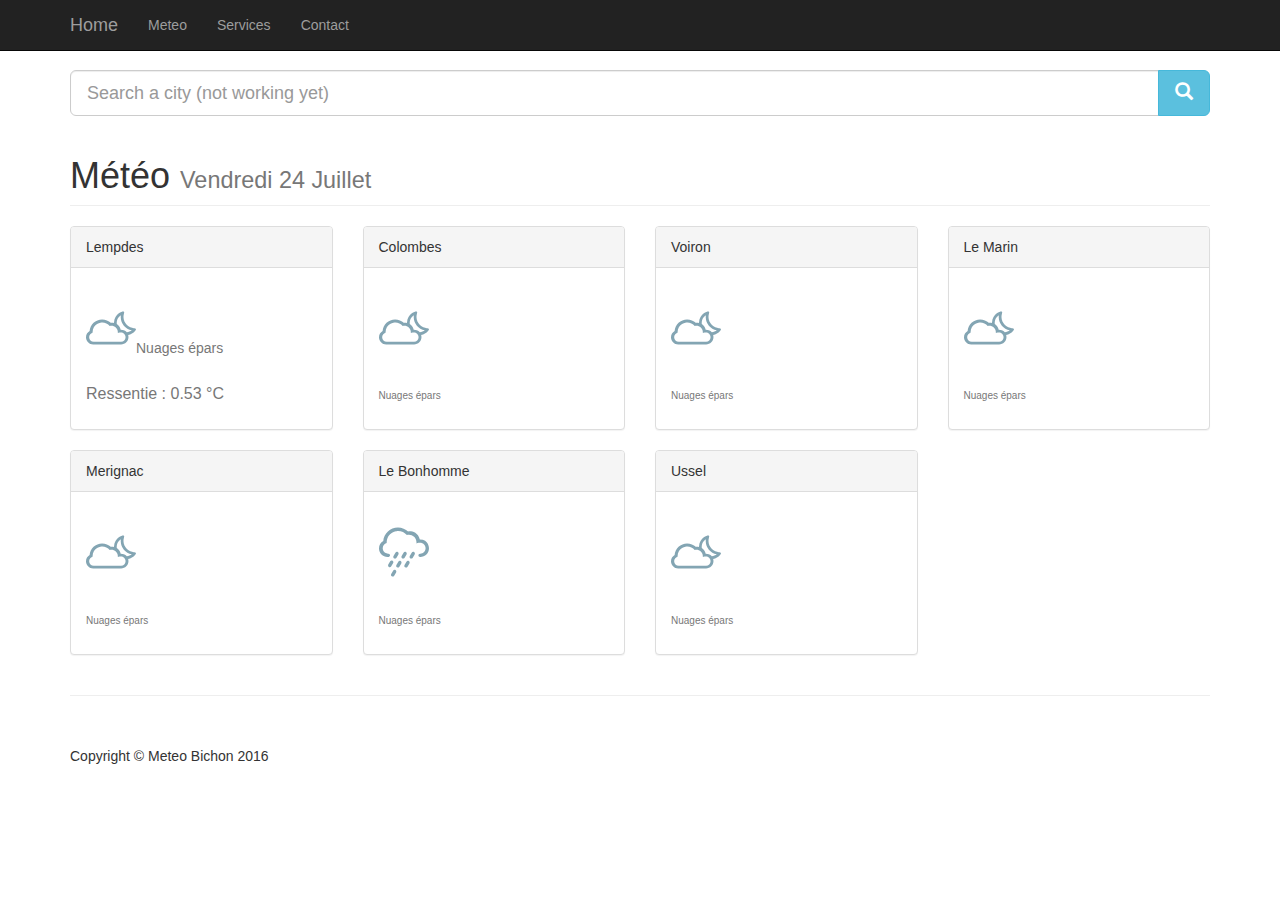
==== commit 8e09dc66: "Add index page" ====
--- a/index.html
+++ b/index.html
@@ -30,7 +30,7 @@
                     <span class="icon-bar"></span>
                     <span class="icon-bar"></span>
                 </button>
-                <a class="navbar-brand" href="#">Home</a>
+                <a class="navbar-brand" href="index.html">Home</a>
             </div>
             <!-- Collect the nav links, forms, and other content for toggling -->
             <div class="collapse navbar-collapse" id="bs-example-navbar-collapse-1">
@@ -38,12 +38,12 @@
                     <li>
                         <a href="#">Meteo</a>
                     </li>
-                    <!--<li>
+                    <li>
                         <a href="#">Services</a>
                     </li>
                     <li>
                         <a href="#">Contact</a>
-                    </li>-->
+                    </li>
                 </ul>
             </div>
             <!-- /.navbar-collapse -->
@@ -55,7 +55,7 @@
     <div class="container">
         <div id="custom-search-input">
             <div class="input-group col-md-12">
-                <input type="text" class="form-control input-lg" placeholder="Search a city" />
+                <input type="text" class="form-control input-lg" placeholder="Search a city (not working yet)" />
                 <span class="input-group-btn">
                     <button class="btn btn-info btn-lg" type="button">
                         <i class="glyphicon glyphicon-search"></i>
@@ -66,104 +66,55 @@
         <!-- heading -->
         <div class="row">
             <div class="col-lg-12">
-                <h1 class="page-header">Météo Mérignac
+                <h1 class="page-header">Météo 
                     <small id="jour-name"></small>
                 </h1>
             </div>
         </div>
         <!-- /.row -->
-
-        <!-- row -->
         <div class="row">
-            <div class="col-lg-7">
-                <div class="panel panel-default">
-                    <div class="panel-heading">
-                        <h3 class="panel-title">Aujourd'hui</h3>
-                    </div>
-                    <div class="panel-body"> <!-- style="background-color:rgba(0,255,255,0.2)">  -->
-                        <div class="container-fluid">
-                            <div class="row">
-                                <div class="col-lg-3" id="day-icon"></div>
-                                <div class="col-lg-4" id="day-summary"></div>
-                                <div class="col-lg-5" id="day-avg-temp"></div>
-                            </div>
-                            <hr>
-                            <div class="row">
-                                <div class="col-lg-3" id="day-wind"></div>
-                                <div class="col-lg-4" id="day-pluie"></div>
-                                <div class="col-lg-5" id="day-pression"></div>
-                            </div>
-                            <hr>
-                            <div class="row">
-                                <div class="col-lg-3" id="day-sunrise"></div>
-                                <div class="col-lg-4" id="day-sunset"></div>
-                                <div class="col-lg-5" id="day-dewpoint"></div>
-                            </div>
-                        </div>
-                    </div>
-                </div>
-            </div>
-
-            <div class="col-lg-5">
-                 <div class="panel panel-default">
-                    <div class="panel-heading">
-                        <h3 class="panel-title">Prochaines 48 Heures</h3>
-                    </div>
-                    <div class="panel-body">
-                        <div style="overflow-x:scroll; max-height:350px" id ="48h"></div>
-                    </div>
-                </div>
-            </div>
-        </div>
-        <!-- /.row -->
-        <!-- Related Projects Row -->
+            <div class="col-sm-3 col-xs-6">
+                <div id="lempdes" class="panel panel-default">
+                    <div class="panel-heading" id="lempdes-h">Lempdes</div>
+                    <div class="panel-body" id="lempdes-b"></div>
+                </div>
+            </div>
+            <div class="col-sm-3 col-xs-6">
+                <div id="colombes" class="panel panel-default">
+                    <div class="panel-heading" id="colombes-h">Colombes</div>
+                    <div class="panel-body" id="colombes-b"></div>
+                </div>
+            </div>
+            <div class="col-sm-3 col-xs-6">
+                <div id="voiron" class="panel panel-default">
+                    <div class="panel-heading" id="voiron-h">Voiron</div>
+                    <div class="panel-body" id="voiron-b"></div>
+                </div>
+            </div>
+            <div class="col-sm-3 col-xs-6">
+                <div id="marin" class="panel panel-default">
+                    <div class="panel-heading" id="marin-h">Le Marin</div>
+                    <div class="panel-body" id="marin-b"></div>
+                </div>
+            </div>
+        </div>
         <div class="row">
-            <div class="col-lg-12">
-                <h3 class="page-header">7 prochains jours</h3>
-            </div>
-            <div class="col-sm-3 col-xs-6">
-                <div id="1" class="panel panel-default">
-                    <div class="panel-heading" id="jour1-h"></div>
-                    <div class="panel-body" id="jour1-b"></div>
-                </div>
-               
-            </div>
-            <div class="col-sm-3 col-xs-6">
-                <div id="2" class="panel panel-default">
-                    <div class="panel-heading" id="jour2-h"></div>
-                    <div class="panel-body" id="jour2-b"></div>
-                </div>
-            </div>
-            <div class="col-sm-3 col-xs-6">
-                <div id="3" class="panel panel-default">
-                    <div class="panel-heading" id="jour3-h"></div>
-                    <div class="panel-body" id="jour3-b"></div>
-                </div>
-            </div>
-            <div class="col-sm-3 col-xs-6">
-                <div id="4" class="panel panel-default">
-                    <div class="panel-heading" id="jour4-h"></div>
-                    <div class="panel-body" id="jour4-b"></div>
-                </div>
-            </div>
-        </div>
-        <div class="row">
-            <div class="col-sm-3 col-xs-6">
-                <div id="5" class="panel panel-default">
-                    <div class="panel-heading" id="jour5-h"></div>
-                    <div class="panel-body" id="jour5-b"></div>
-                </div>
-            </div>
-            <div class="col-sm-3 col-xs-6">
-                <div id="6" class="panel panel-default">
-                    <div class="panel-heading" id="jour6-h"></div>
-                    <div class="panel-body" id="jour6-b"></div>
-                </div>
-            </div>
-            <div class="col-sm-3 col-xs-6">
-                <div id="7" class="panel panel-default">
-                    <div class="panel-heading" id="jour7-h"></div>
-                    <div class="panel-body" id="jour7-b"></div>
+            <div class="col-sm-3 col-xs-6">
+                <div id="merignac" class="panel panel-default">
+                    <div class="panel-heading" id="merignac-h">Merignac</div>
+                    <div class="panel-body" id="merignac-b"></div>
+                </div>
+            </div>
+            <div class="col-sm-3 col-xs-6">
+                <div id="bonhomme" class="panel panel-default">
+                    <div class="panel-heading" id="bonhomme-h">Le Bonhomme</div>
+                    <div class="panel-body" id="bonhomme-b"></div>
+                </div>
+            </div>
+            <div class="col-sm-3 col-xs-6">
+                <div id="ussel" class="panel panel-default">
+                    <div class="panel-heading" id="ussel-h">Ussel</div>
+                    <div class="panel-body" id="ussel-b"></div>
                 </div>
             </div>
         </div>
@@ -196,245 +147,100 @@
 <script>
     var w = window.innerWidth;
     var h = window.innerHeight;
-    var jour = new Array( "Lundi", "Mardi", "Mercredi", "Jeudi", "Vendredi", "Samedi", "Dimanche" );
+    var date = new Date();
+    var jour = new Array( "Dimanche","Lundi", "Mardi", "Mercredi", "Jeudi", "Vendredi", "Samedi");
     var mois = new Array( "Janvier", "Fevrier", "Mars", "Avril", "Mai", "Juin", "Juillet", "Aout", "Septembre", "Octobre", "Novembre", "Decembre" );
     var date = new Date();
-    
 $(document).ready(function() {
-    $('#jour-name').html(jour[date.getDay()-1]+" "+date.getDate()+" "+mois[date.getMonth()-1]);
+    $('#jour-name').html(jour[date.getDay()]+" "+date.getDate()+" "+mois[date.getMonth()]);
+
+/*    "currently": {
+        "time": 1448752021, --> martinique
+        "summary": "Nuageux",
+        "icon": "partly-cloudy-night",
+        "precipIntensity": 0,
+        "precipProbability": 0,
+        "temperature": 8.09,
+        "apparentTemperature": 6.29,
+        "humidity": 0.8,
+        "windSpeed": 10.38,
+        "windBearing": 205,
+        "cloudCover": 0.89,
+    },*/
+
+
+    $.getJSON('data/meteodataLempdes.json', function(data) {
+        //data.currently
+        $('#lempdes-b').html('<h3><small><svg xmlns="http://www.w3.org/2000/svg" xmlns:xlink="http://www.w3.org/1999/xlink" height="50" width="50">'+
+                    '<image x="" y="0" width="50" height="50" xlink:href="fonts/SVG/'+ data.currently.icon+'.svg" />'+
+                    '</svg><small style="font-size:14px">'+getCouverture(data.currently.cloudCover)+
+                    '</small></h3><h3><small style="font-size:16px"> Ressentie : '+data.currently.apparentTemperature+' °C</h3></small>');
+    });
+
+    $.getJSON('data/meteodataColombes.json', function(data) {
+                $('#colombes-b').html('<h3><small><svg xmlns="http://www.w3.org/2000/svg" xmlns:xlink="http://www.w3.org/1999/xlink" height="50" width="50">'+
+                    '<image x="" y="0" width="50" height="50" xlink:href="fonts/SVG/'+ data.currently.icon+'.svg" />'+
+                    '</svg></small></h3><h3><small style="font-size:10px">'+getCouverture(data.currently.cloudCover));
+    });
+
+    $.getJSON('data/meteodataVoiron.json', function(data) {
+               $('#voiron-b').html('<h3><small><svg xmlns="http://www.w3.org/2000/svg" xmlns:xlink="http://www.w3.org/1999/xlink" height="50" width="50">'+
+                    '<image x="" y="0" width="50" height="50" xlink:href="fonts/SVG/'+ data.currently.icon+'.svg" />'+
+                    '</svg></small></h3><h3><small style="font-size:10px">'+getCouverture(data.currently.cloudCover));
+    });
+
+    $.getJSON('data/meteodataMarin.json', function(data) {
+                $('#marin-b').html('<h3><small><svg xmlns="http://www.w3.org/2000/svg" xmlns:xlink="http://www.w3.org/1999/xlink" height="50" width="50">'+
+                    '<image x="" y="0" width="50" height="50" xlink:href="fonts/SVG/'+ data.currently.icon+'.svg" />'+
+                    '</svg></small></h3><h3><small style="font-size:10px">'+getCouverture(data.currently.cloudCover));
+    });
+
     $.getJSON('data/meteodataMerignac.json', function(data) {
-        var today = data.daily.data[0];
-        //console.log(timeConverterDay(today.time))
-        var hourly = data.hourly;
-
-        //METEO DU JOUR        
-        $('#day-icon').html('<h3><small><svg xmlns="http://www.w3.org/2000/svg" xmlns:xlink="http://www.w3.org/1999/xlink" height="50" width="50">'+
-                            '<image x="" y="0" width="50" height="50" xlink:href="fonts/SVG/'+today.icon+'.svg" />'+
-                            '</svg></small></h3>');
-        $('#day-icon').append('<h3><small style="font-size:10px">'+getCouverture(today.cloudCover));
-
-        $('#day-summary').html('<h3><small>'+today.summary+'</small></h3><h3><small style="font-size:10px">Visibilité : '+today.visibility+' Km</small></h3>');
-
-
-        $('#day-avg-temp').html('<h3><svg xmlns="http://www.w3.org/2000/svg" xmlns:xlink="http://www.w3.org/1999/xlink" height="30" width="30">'+
-                                '<image x="0" y="0" width="30" height="30" xlink:href="fonts/SVG/avg-temp.svg" />'+
-                                '</svg><small style="font-size:30px">'+avgTempDay(data.hourly)+'°C</small> <small style="font-size:10px">Ressenti : '+avgTempRessentiDay(data.hourly)+'°C</small></h3>');
-
-        $('#day-avg-temp').append('<h5><small><svg xmlns="http://www.w3.org/2000/svg" xmlns:xlink="http://www.w3.org/1999/xlink" height="10" width="10">'+
-                                '<image x="0" y="0" width="10" height="10" xlink:href="fonts/SVG/min-temp.svg" /></svg>Min : '+
-                                 today.temperatureMin+'°C a '+timeConverterHour(today.apparentTemperatureMinTime)+'0h</small></h5>');
-
-        $('#day-avg-temp').append('<h5><small><svg xmlns="http://www.w3.org/2000/svg" xmlns:xlink="http://www.w3.org/1999/xlink" height="10" width="10">'+
-                                '<image x="0" y="0" width="10" height="10" xlink:href="fonts/SVG/min-temp.svg" /></svg>Max : '+
-                                 today.temperatureMax+'°C a '+timeConverterHour(today.apparentTemperatureMaxTime)+'0h</small></h5>');
-
-        $('#day-wind').html('<h3><small><svg xmlns="http://www.w3.org/2000/svg" xmlns:xlink="http://www.w3.org/1999/xlink" height="30" width="30">'+
-                                '<image x="0" y="0" width="30" height="30" xlink:href="fonts/SVG/'+getIconWindBearing(today.windBearing)+
-                                '" /></svg> '+today.windSpeed+'</small><small style="font-size:10px"> Km/h </small></h3>');
-
-        $('#day-pluie').html('<h3><small><svg xmlns="http://www.w3.org/2000/svg" xmlns:xlink="http://www.w3.org/1999/xlink" height="30" width="30">'+
-                                '<image x="0" y="0" width="30" height="30" xlink:href="fonts/SVG/parapluie.svg" /></svg>'+
-                                (today.precipProbability*100)+'%</small><small style="font-size:10px"> A '+timeConverterHour(today.precipIntensityMaxTime)+
-                                '</small></h3>');
-
-        $('#day-pression').html('<h4><small>Baromètre : '+today.pressure+'</small><small style="font-size:10px"> mmHg </small></h4>');
-        $('#day-pression').append('<h4><small>Humidité : '+(today.humidity*100)+'</small><small style="font-size:10px">%</small></h4>');
-
-        $('#day-sunrise').html('<h4><small><svg xmlns="http://www.w3.org/2000/svg" xmlns:xlink="http://www.w3.org/1999/xlink" height="30" width="30">'+
-                                 '<image x="0" y="10" width="30" height="30" xlink:href="fonts/SVG/sunrise.svg" /></svg> '+
-                                 timeConverterHour(today.sunriseTime)+'</small><small style="font-size:10px">h</small></h4>');
-
-        $('#day-sunset').html('<h4><small><svg xmlns="http://www.w3.org/2000/svg" xmlns:xlink="http://www.w3.org/1999/xlink" height="30" width="30">'+
-                                 '<image x="0" y="10" width="30" height="30" xlink:href="fonts/SVG/sunset.svg" /></svg> '+
-                                 timeConverterHour(today.sunsetTime)+'</small><small style="font-size:10px">h</small></h4>');
-
-        $('#day-dewpoint').html('<h4><small>Point de rosée : '+(today.dewPoint)+'</small><small style="font-size:10px">°C</small></h4>');
-        $('#day-dewpoint').append('<h4><small>'+getLuneName(today.moonPhase)+'</small></h4>');
-
-
-        //METEO 48H
-        var temp = '<div class="container-fluid">';
-        for (var i=0; i<48; i++){
-            console.log(tradPrecType(hourly.data[i].precipType));
-            temp += ''+
-                '<div class="row" style="'+getHourColor(hourly.data[i].icon)+'">'+
-                    '<div class="col-lg-3"><h5><small  style="font-size:18px;vertical-align:center" >'+
-                    timeConverterHour(hourly.data[i].time)+'0h</small></h5></div>'+
-                    '<div class="col-lg-4"><svg xmlns="http://www.w3.org/2000/svg" xmlns:xlink="http://www.w3.org/1999/xlink" height="50" width="50">'+
-                        '<image x="0" y="0" width="50" height="50" xlink:href="fonts/SVG/'+hourly.data[i].icon+'.svg" />'+
-                        '</svg>'+
-                        '<br>'+
-                        '<h6><small style="font-size:12px">'+(tradPrecType(hourly.data[i].precipType))+' '+(hourly.data[i].precipProbability*100)+'%</small></h6>'+
-                    '</div>'+
-                    '<div class="col-lg-5"><h5><small  style="font-size:18px;vertical-align:center" >'+hourly.data[i].temperature+' °C </small></h5>'+
-                        '<small style="font-size:10px">Ressenti : '+hourly.data[i].apparentTemperature+'°C</small></h3>'+
-                    '</div>'+
-                '</div>'+
-                '';
-        }
-        temp += '</div>';
-        $('#48h').html(temp);
-
-
-
-
-        // 7 PROCHAINS JOURS
-        for (var i=1 ; i<8 ; i++){
-            var daily  = data.daily.data[i];
-            $('#jour'+i+'-h').html('<h6><small style="font-size:20px">'+timeConverterDay(daily.time)+'</small></h6>');
-            $('#jour'+i+'-b').html('<div class="container-fluid"><div class="row"><div class="col-lg-4">'+
-                '<svg xmlns="http://www.w3.org/2000/svg" xmlns:xlink="http://www.w3.org/1999/xlink" height="50" width="50">'+
-                '<image x="" y="0" width="50" height="50" xlink:href="fonts/SVG/'+daily.icon+'.svg" />'+
-                '</svg></div>'+
-                '<div class="col-lg-8"><h4><small style="font-size:15px">'+daily.summary+'</small></h4></div></div></div>');
-
-            $('#jour'+i+'-b').append('<h3><small><svg xmlns="http://www.w3.org/2000/svg" xmlns:xlink="http://www.w3.org/1999/xlink" height="20" width="20">'+
-                                    '<image x="0" y="0" width="20" height="20" xlink:href="fonts/SVG/min-temp.svg" /></svg>Min : '+
-                                     daily.temperatureMin+'°C a '+timeConverterHour(daily.apparentTemperatureMinTime)+'0h</small></h3>');
-            $('#jour'+i+'-b').append('<h3><small><svg xmlns="http://www.w3.org/2000/svg" xmlns:xlink="http://www.w3.org/1999/xlink" height="20" width="20">'+
-                                    '<image x="0" y="0" width="20" height="20" xlink:href="fonts/SVG/min-temp.svg" /></svg>Max : '+
-                                     daily.temperatureMax+'°C a '+timeConverterHour(daily.apparentTemperatureMaxTime)+'0h</small></h3>');
-        }
-    });
-});
-
-
-$(document).on("click", "#1", function(e){
-    var id = $(this).attr('id');
-    $.getJSON('data/meteodataMerignac.json', function(data) {
-        var day = data.daily.data[id];
-        constructDailyModal(day)
-    });
-});
-$(document).on("click", "#2", function(e){
-    var id = $(this).attr('id');
-    $.getJSON('data/meteodataMerignac.json', function(data) {
-        var day = data.daily.data[id];
-        constructDailyModal(day)
-    });
-});
-$(document).on("click", "#3", function(e){
-    var id = $(this).attr('id');
-    $.getJSON('data/meteodataMerignac.json', function(data) {
-        var day = data.daily.data[id];
-        constructDailyModal(day)
-    });
-});
-$(document).on("click", "#4", function(e){
-    var id = $(this).attr('id');
-    $.getJSON('data/meteodataMerignac.json', function(data) {
-        var day = data.daily.data[id];
-        constructDailyModal(day)
-    });
-});
-$(document).on("click", "#5", function(e){
-    var id = $(this).attr('id');
-    $.getJSON('data/meteodataMerignac.json', function(data) {
-        var day = data.daily.data[id];
-        constructDailyModal(day)
-    });
-});
-$(document).on("click", "#6", function(e){
-    var id = $(this).attr('id');
-    $.getJSON('data/meteodataMerignac.json', function(data) {
-        var day = data.daily.data[id];
-        constructDailyModal(day)
-    });
-});
-$(document).on("click", "#7", function(e){
-    var id = $(this).attr('id');
-    $.getJSON('data/meteodataMerignac.json', function(data) {
-        var day = data.daily.data[id];
-        constructDailyModal(day)
-    });
-});
-
-function constructDailyModal (today){
-var modal = ''+
-'<div class="modal-dialog">'+
-    '<!-- Modal content-->'+
-    '<div class="modal-content">'+
-        //HEADER
-        '<div class="modal-header">'+
-            '<button type="button" class="close" data-dismiss="modal">&times;</button>'+
-            '<h3 class="modal-title">'+timeConverterDay(today.time)+'</h3>'+
-        '</div>'+
-        //BODY
-        '<div class="modal-body">'+
-            '<div class="row">'+
-                '<div class="col-lg-3" id="day-icon">'+
-                    '<h3>'+
-                    '<svg xmlns="http://www.w3.org/2000/svg" xmlns:xlink="http://www.w3.org/1999/xlink" height="50" width="50">'+
-                    '<image x="" y="0" width="50" height="50" xlink:href="fonts/SVG/'+today.icon+'.svg" />'+
-                    '</svg></h3>'+
-                    '<h3><small style="font-size:15px">'+getCouverture(today.cloudCover)+''+
-                '</div>'+
-                '<div class="col-lg-4" id="day-summary">'+
-                    '<h3><small style="font-size:15px">'+today.summary+'</small></h3>'+
-                    '<h3><small style="font-size:15px">Visibilité : '+today.visibility+' Km</small></h3>'+
-                '</div>'+
-                '<div class="col-lg-5" id="day-avg-temp">'+
-                    '<h3><svg xmlns="http://www.w3.org/2000/svg" xmlns:xlink="http://www.w3.org/1999/xlink" height="30" width="30">'+
-                    '<image x="0" y="0" width="30" height="30" xlink:href="fonts/SVG/avg-temp.svg" />'+
-                    '</svg><small style="font-size:30px">'+((today.temperatureMin+today.temperatureMax)/2)+
-                    '°C</small> <small style="font-size:10px">Ressenti : '+((today.apparentTemperatureMin+today.apparentTemperatureMax)/2)+'°C</small></h3>'+
-                    '<h5><small><svg xmlns="http://www.w3.org/2000/svg" xmlns:xlink="http://www.w3.org/1999/xlink" height="10" width="10">'+
-                    '<image x="0" y="0" width="10" height="10" xlink:href="fonts/SVG/min-temp.svg" /></svg>Min : '+
-                    today.temperatureMin+'°C a '+timeConverterHour(today.apparentTemperatureMinTime)+'0h</small></h5>'+
-                    '<h5><small><svg xmlns="http://www.w3.org/2000/svg" xmlns:xlink="http://www.w3.org/1999/xlink" height="10" width="10">'+
-                    '<image x="0" y="0" width="10" height="10" xlink:href="fonts/SVG/min-temp.svg" /></svg>Max : '+
-                    today.temperatureMax+'°C a '+timeConverterHour(today.apparentTemperatureMaxTime)+'0h</small></h5>'+
-                '</div>'+
-            '</div>'+
-            '<hr>'+
-            '<div class="row">'+
-                '<div class="col-lg-3" id="day-wind">'+
-                    '<h3><small><svg xmlns="http://www.w3.org/2000/svg" xmlns:xlink="http://www.w3.org/1999/xlink" height="30" width="30">'+
-                    '<image x="0" y="0" width="30" height="30" xlink:href="fonts/SVG/'+getIconWindBearing(today.windBearing)+'" /></svg> '+
-                    today.windSpeed+'</small><small style="font-size:10px"> Km/h </small></h3>'+
-                '</div>'+
-                '<div class="col-lg-4" id="day-pluie">'+
-                    '<h3><small><svg xmlns="http://www.w3.org/2000/svg" xmlns:xlink="http://www.w3.org/1999/xlink" height="30" width="30">'+
-                    '<image x="0" y="0" width="30" height="30" xlink:href="fonts/SVG/parapluie.svg" /></svg>'+
-                    (today.precipProbability*100)+'%</small><small style="font-size:10px"> A '+timeConverterHour(today.precipIntensityMaxTime)+
-                    '</small></h3>'+
-                '</div>'+
-                '<div class="col-lg-5" id="day-pression">'+
-                    '<h4><small>Baromètre : '+today.pressure+'</small><small style="font-size:10px"> mmHg </small></h4>'+
-                    '<h4><small>Humidité : '+(today.humidity*100)+'</small><small style="font-size:10px">%</small></h4>'+
-                '</div>'+
-            '</div>'+
-            '<hr>'+
-            '<div class="row">'+
-                '<div class="col-lg-3" id="day-sunrise">'+
-                    '<h4><small><svg xmlns="http://www.w3.org/2000/svg" xmlns:xlink="http://www.w3.org/1999/xlink" height="30" width="30">'+
-                    '<image x="0" y="10" width="30" height="30" xlink:href="fonts/SVG/sunrise.svg" /></svg> '+
-                    timeConverterHour(today.sunriseTime)+'</small><small style="font-size:10px">h</small></h4>'+
-                '</div>'+
-                '<div class="col-lg-4" id="day-sunset">'+
-                    '<h4><small><svg xmlns="http://www.w3.org/2000/svg" xmlns:xlink="http://www.w3.org/1999/xlink" height="30" width="30">'+
-                    '<image x="0" y="10" width="30" height="30" xlink:href="fonts/SVG/sunset.svg" /></svg> '+
-                    timeConverterHour(today.sunsetTime)+'</small><small style="font-size:10px">h</small></h4>'+
-                '</div>'+
-                '<div class="col-lg-5" id="day-dewpoint">'+
-                    '<h4><small>Point de rosée : '+(today.dewPoint)+'</small><small style="font-size:10px">°C</small></h4>'+
-                    '<h4><small>'+getLuneName(today.moonPhase)+'</small></h4>'+
-                '</div>'+
-            '</div>'+
-        '</div>'+
-        //FOOTER
-        '<div class="modal-footer">'+
-            '<button type="button" class="btn btn-default" data-dismiss="modal">Close</button>'+
-        '</div>'+
-    '</div>'+
-'</div>';
-
-    $('#dayXmodal').empty();
-    $('#dayXmodal').append(modal);
-    $("#dayXmodal").modal("show");
-
-}
-
+                $('#merignac-b').html('<h3><small><svg xmlns="http://www.w3.org/2000/svg" xmlns:xlink="http://www.w3.org/1999/xlink" height="50" width="50">'+
+                    '<image x="" y="0" width="50" height="50" xlink:href="fonts/SVG/'+ data.currently.icon+'.svg" />'+
+                    '</svg></small></h3><h3><small style="font-size:10px">'+getCouverture(data.currently.cloudCover)); 
+    });
+
+    $.getJSON('data/meteodataBonhom.json', function(data) {
+                $('#bonhomme-b').html('<h3><small><svg xmlns="http://www.w3.org/2000/svg" xmlns:xlink="http://www.w3.org/1999/xlink" height="50" width="50">'+
+                    '<image x="" y="0" width="50" height="50" xlink:href="fonts/SVG/'+ data.currently.icon+'.svg" />'+
+                    '</svg></small></h3><h3><small style="font-size:10px">'+getCouverture(data.currently.cloudCover));
+    });
+
+    $.getJSON('data/meteodataUssel.json', function(data) {
+                $('#ussel-b').html('<h3><small><svg xmlns="http://www.w3.org/2000/svg" xmlns:xlink="http://www.w3.org/1999/xlink" height="50" width="50">'+
+                    '<image x="" y="0" width="50" height="50" xlink:href="fonts/SVG/'+ data.currently.icon+'.svg" />'+
+                    '</svg></small></h3><h3><small style="font-size:10px">'+getCouverture(data.currently.cloudCover));
+    });
+
+
+
+
+});
+
+
+
+$(document).on("click", "#lempdes", function(e){
+    window.location.href = "html/lempdes.html";
+});
+$(document).on("click", "#colombes", function(e){
+    window.location.href = "html/colombes.html";
+});
+$(document).on("click", "#voiron", function(e){
+    window.location.href = "html/voiron.html";
+});
+$(document).on("click", "#marin", function(e){
+    window.location.href = "html/marin.html";
+});
+$(document).on("click", "#merignac", function(e){
+    window.location.href = "html/merignac.html";
+});
+$(document).on("click", "#bonhomme", function(e){
+    window.location.href = "html/bonhomme.html";
+});
+$(document).on("click", "#ussel", function(e){
+    window.location.href = "html/ussel.html";
+});
 
 
 function getHourColor(icon){
@@ -470,32 +276,6 @@
     } 
 }
 
-function getLuneName(lune){
-    if(lune == 0){
-        return "Nouvelle Lune";
-    }
-    else if (lune < 0.25){
-        return "Lune croissante";
-    }
-    else if(lune == 0.25){
-        return "Premier quartier de Lune";
-    }
-    else if ((lune > 0.25) || (lune < 0.5)){
-        return "Lune Gibbeuse croissante";
-    }
-    else if(lune == 0.5){
-        return "Pleine Lune";
-    }
-    else if ((lune > 0.5) || (lune < 0.75)){
-        return "Lune Gibbeuse decroissante";
-    }
-    else if(lune == 0.75){
-        return "Dernier quartier de Lune";
-    }
-    else if (lune > 0.75){
-        return "Lune decroissante";
-    }
-}
 
 function avgTempDay(hourly){
     var temp=0;
@@ -549,6 +329,9 @@
 
 
 function timeConverterHour(UNIX_timestamp){
+    if (typeof UNIX_timestamp === 'undefined') { 
+        return "";
+    }
     var a = new Date(UNIX_timestamp * 1000);
     var hour = a.getHours();
     var min = a.getMinutes();
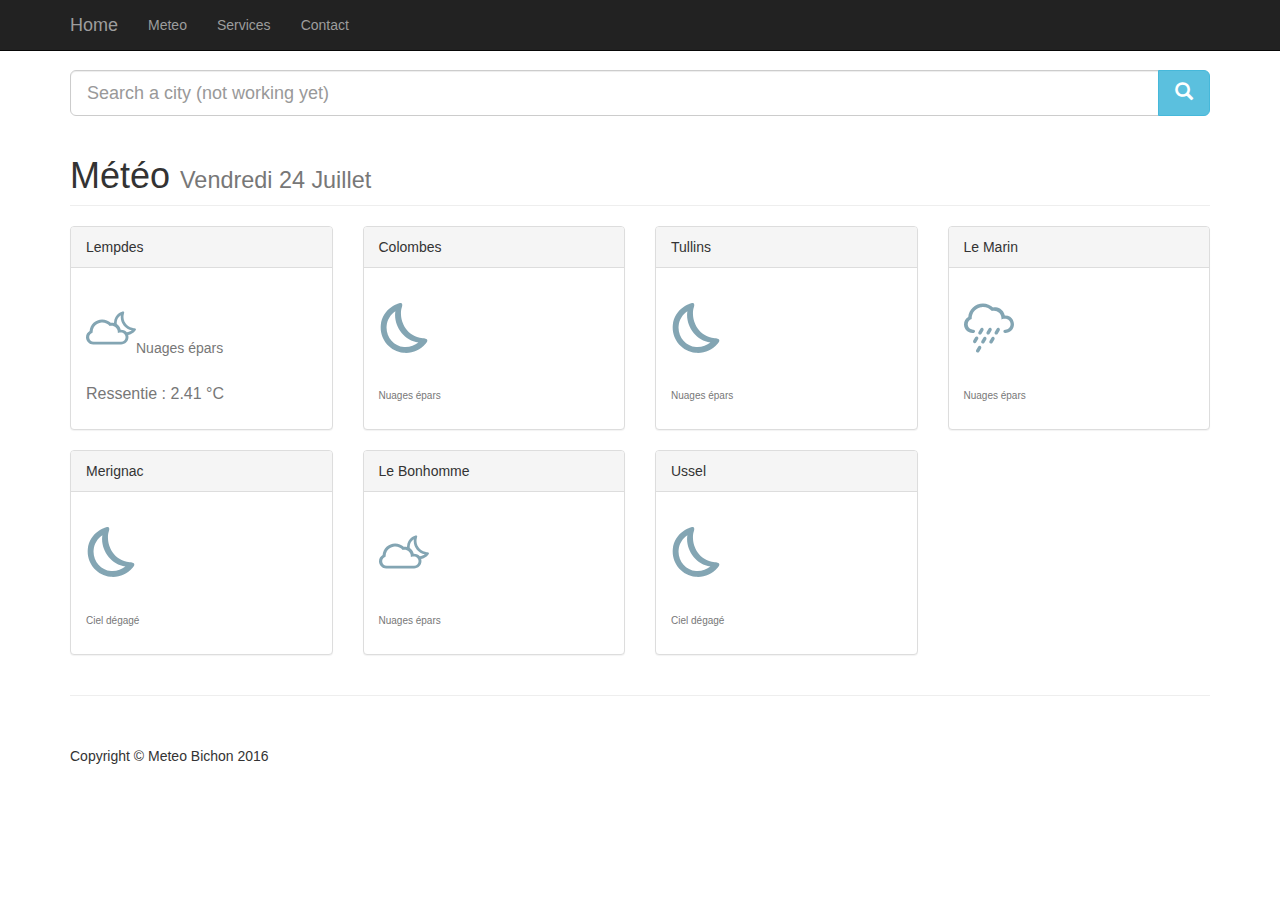
==== commit 93281699: "Modify path to data" ====
--- a/index.html
+++ b/index.html
@@ -87,7 +87,7 @@
             </div>
             <div class="col-sm-3 col-xs-6">
                 <div id="voiron" class="panel panel-default">
-                    <div class="panel-heading" id="voiron-h">Voiron</div>
+                    <div class="panel-heading" id="voiron-h">Tullins</div>
                     <div class="panel-body" id="voiron-b"></div>
                 </div>
             </div>
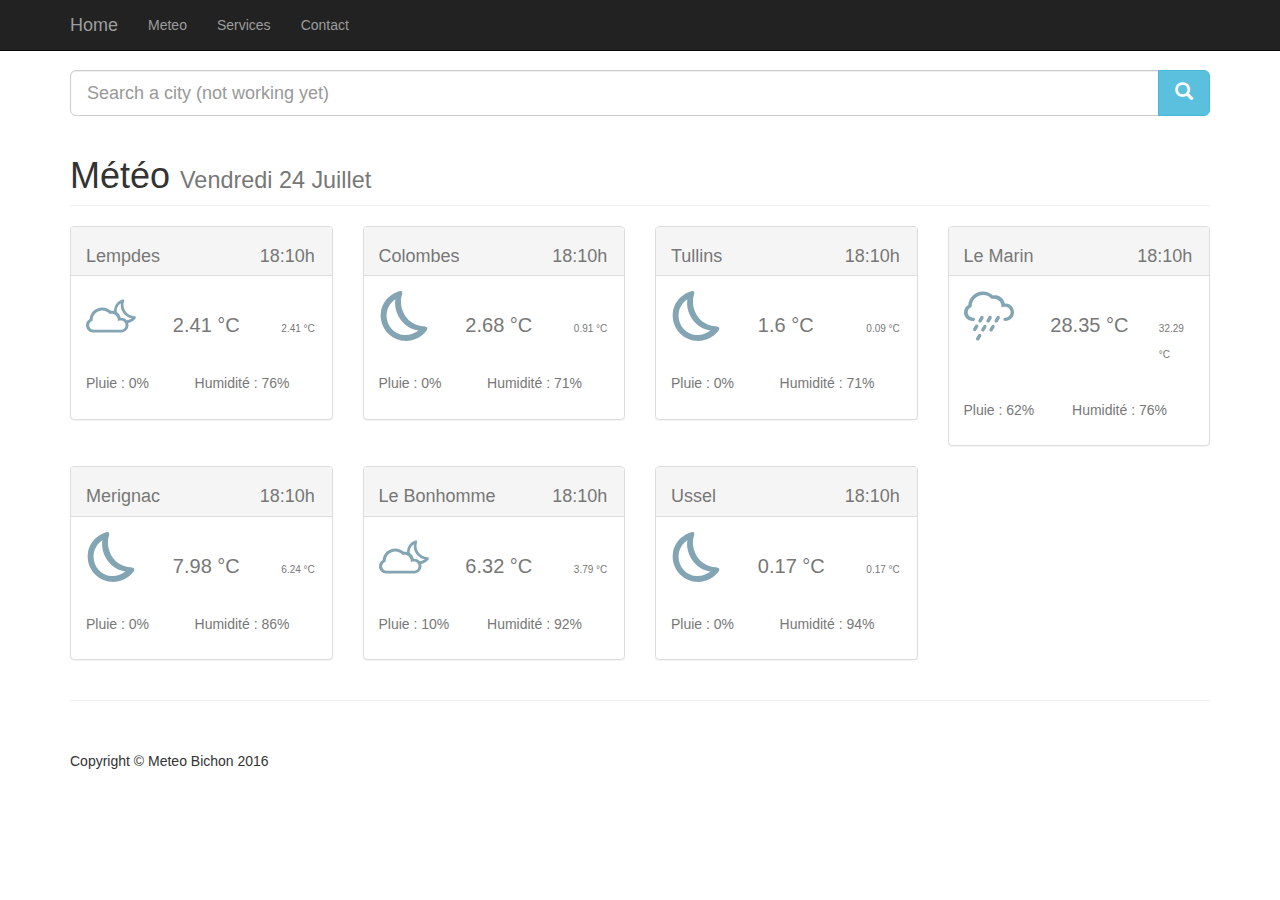
==== commit 5cee8190: "change index info" ====
--- a/index.html
+++ b/index.html
@@ -75,25 +75,25 @@
         <div class="row">
             <div class="col-sm-3 col-xs-6">
                 <div id="lempdes" class="panel panel-default">
-                    <div class="panel-heading" id="lempdes-h">Lempdes</div>
+                    <div class="panel-heading" id="lempdes-h"></div>
                     <div class="panel-body" id="lempdes-b"></div>
                 </div>
             </div>
             <div class="col-sm-3 col-xs-6">
                 <div id="colombes" class="panel panel-default">
-                    <div class="panel-heading" id="colombes-h">Colombes</div>
+                    <div class="panel-heading" id="colombes-h"></div>
                     <div class="panel-body" id="colombes-b"></div>
                 </div>
             </div>
             <div class="col-sm-3 col-xs-6">
                 <div id="voiron" class="panel panel-default">
-                    <div class="panel-heading" id="voiron-h">Tullins</div>
+                    <div class="panel-heading" id="voiron-h"></div>
                     <div class="panel-body" id="voiron-b"></div>
                 </div>
             </div>
             <div class="col-sm-3 col-xs-6">
                 <div id="marin" class="panel panel-default">
-                    <div class="panel-heading" id="marin-h">Le Marin</div>
+                    <div class="panel-heading" id="marin-h"></div>
                     <div class="panel-body" id="marin-b"></div>
                 </div>
             </div>
@@ -101,19 +101,19 @@
         <div class="row">
             <div class="col-sm-3 col-xs-6">
                 <div id="merignac" class="panel panel-default">
-                    <div class="panel-heading" id="merignac-h">Merignac</div>
+                    <div class="panel-heading" id="merignac-h"></div>
                     <div class="panel-body" id="merignac-b"></div>
                 </div>
             </div>
             <div class="col-sm-3 col-xs-6">
                 <div id="bonhomme" class="panel panel-default">
-                    <div class="panel-heading" id="bonhomme-h">Le Bonhomme</div>
+                    <div class="panel-heading" id="bonhomme-h"></div>
                     <div class="panel-body" id="bonhomme-b"></div>
                 </div>
             </div>
             <div class="col-sm-3 col-xs-6">
                 <div id="ussel" class="panel panel-default">
-                    <div class="panel-heading" id="ussel-h">Ussel</div>
+                    <div class="panel-heading" id="ussel-h"></div>
                     <div class="panel-body" id="ussel-b"></div>
                 </div>
             </div>
@@ -171,46 +171,129 @@
 
     $.getJSON('data/meteodataLempdes.json', function(data) {
         //data.currently
-        $('#lempdes-b').html('<h3><small><svg xmlns="http://www.w3.org/2000/svg" xmlns:xlink="http://www.w3.org/1999/xlink" height="50" width="50">'+
-                    '<image x="" y="0" width="50" height="50" xlink:href="fonts/SVG/'+ data.currently.icon+'.svg" />'+
-                    '</svg><small style="font-size:14px">'+getCouverture(data.currently.cloudCover)+
-                    '</small></h3><h3><small style="font-size:16px"> Ressentie : '+data.currently.apparentTemperature+' °C</h3></small>');
+        $('#lempdes-h').html('<div class="row"><h5><small style="font-size:18px;vertical-align:center"> <div class="col-sm-8">Lempdes</div>'+
+            '<div class="col-sm-4">'+timeConverterHour(data.currently.time)+'0h</small></h5></div></div></div>');
+        $('#lempdes-b').html('<div class="row">'+
+                '<div class="col-sm-4">'+
+                    '<svg xmlns="http://www.w3.org/2000/svg" xmlns:xlink="http://www.w3.org/1999/xlink" height="50" width="50">'+
+                    '<image x="" y="0" width="50" height="50" xlink:href="fonts/SVG/'+ data.currently.icon+'.svg" />'+
+                    '</svg></div><div class="col-sm-5">'+
+                    '<h3><small style="font-size:20px">'+data.currently.temperature+' °C</h3></small>'+
+                '</div><div class="col-sm-3">'+
+                    '<h3><small style="font-size:10px">'+data.currently.apparentTemperature+' °C</h3></small>'+
+                '</div></div><div class="row"><div class="col-sm-5">'+
+                    '<h3><small style="font-size:14px"> Pluie : '+(data.currently.precipProbability*100)+'%</h3></small>'+
+                '</div><div class="col-sm-7">'+
+                    '<h3><small style="font-size:14px"> Humidité : '+(data.currently.humidity*100)+'%</h3></small>'+
+                '</div></div>');
     });
 
     $.getJSON('data/meteodataColombes.json', function(data) {
-                $('#colombes-b').html('<h3><small><svg xmlns="http://www.w3.org/2000/svg" xmlns:xlink="http://www.w3.org/1999/xlink" height="50" width="50">'+
-                    '<image x="" y="0" width="50" height="50" xlink:href="fonts/SVG/'+ data.currently.icon+'.svg" />'+
-                    '</svg></small></h3><h3><small style="font-size:10px">'+getCouverture(data.currently.cloudCover));
+        $('#colombes-h').html('<div class="row"><h5><small style="font-size:18px;vertical-align:center"> <div class="col-sm-8">Colombes</div>'+
+            '<div class="col-sm-4">'+timeConverterHour(data.currently.time)+'0h</small></h5></div></div></div>');
+        $('#colombes-b').html('<div class="row">'+
+                '<div class="col-sm-4">'+
+                    '<svg xmlns="http://www.w3.org/2000/svg" xmlns:xlink="http://www.w3.org/1999/xlink" height="50" width="50">'+
+                    '<image x="" y="0" width="50" height="50" xlink:href="fonts/SVG/'+ data.currently.icon+'.svg" />'+
+                    '</svg></div><div class="col-sm-5">'+
+                    '<h3><small style="font-size:20px">'+data.currently.temperature+' °C</h3></small>'+
+                '</div><div class="col-sm-3">'+
+                    '<h3><small style="font-size:10px">'+data.currently.apparentTemperature+' °C</h3></small>'+
+                '</div></div><div class="row"><div class="col-sm-5">'+
+                    '<h3><small style="font-size:14px"> Pluie : '+(data.currently.precipProbability*100)+'%</h3></small>'+
+                '</div><div class="col-sm-7">'+
+                    '<h3><small style="font-size:14px"> Humidité : '+(data.currently.humidity*100)+'%</h3></small>'+
+                '</div></div>');
     });
 
     $.getJSON('data/meteodataVoiron.json', function(data) {
-               $('#voiron-b').html('<h3><small><svg xmlns="http://www.w3.org/2000/svg" xmlns:xlink="http://www.w3.org/1999/xlink" height="50" width="50">'+
-                    '<image x="" y="0" width="50" height="50" xlink:href="fonts/SVG/'+ data.currently.icon+'.svg" />'+
-                    '</svg></small></h3><h3><small style="font-size:10px">'+getCouverture(data.currently.cloudCover));
+        $('#voiron-h').html('<div class="row"><h5><small style="font-size:18px;vertical-align:center"> <div class="col-sm-8">Tullins</div>'+
+            '<div class="col-sm-4">'+timeConverterHour(data.currently.time)+'0h</small></h5></div></div></div>');
+        $('#voiron-b').html('<div class="row">'+
+                '<div class="col-sm-4">'+
+                    '<svg xmlns="http://www.w3.org/2000/svg" xmlns:xlink="http://www.w3.org/1999/xlink" height="50" width="50">'+
+                    '<image x="" y="0" width="50" height="50" xlink:href="fonts/SVG/'+ data.currently.icon+'.svg" />'+
+                    '</svg></div><div class="col-sm-5">'+
+                    '<h3><small style="font-size:20px">'+data.currently.temperature+' °C</h3></small>'+
+                '</div><div class="col-sm-3">'+
+                    '<h3><small style="font-size:10px">'+data.currently.apparentTemperature+' °C</h3></small>'+
+                '</div></div><div class="row"><div class="col-sm-5">'+
+                    '<h3><small style="font-size:14px"> Pluie : '+(data.currently.precipProbability*100)+'%</h3></small>'+
+                '</div><div class="col-sm-7">'+
+                    '<h3><small style="font-size:14px"> Humidité : '+(data.currently.humidity*100)+'%</h3></small>'+
+                '</div></div>');
     });
 
     $.getJSON('data/meteodataMarin.json', function(data) {
-                $('#marin-b').html('<h3><small><svg xmlns="http://www.w3.org/2000/svg" xmlns:xlink="http://www.w3.org/1999/xlink" height="50" width="50">'+
-                    '<image x="" y="0" width="50" height="50" xlink:href="fonts/SVG/'+ data.currently.icon+'.svg" />'+
-                    '</svg></small></h3><h3><small style="font-size:10px">'+getCouverture(data.currently.cloudCover));
+        $('#marin-h').html('<div class="row"><h5><small style="font-size:18px;vertical-align:center"> <div class="col-sm-8">Le Marin</div>'+
+            '<div class="col-sm-4">'+timeConverterHour(data.currently.time)+'0h</small></h5></div></div></div>');
+        $('#marin-b').html('<div class="row">'+
+                '<div class="col-sm-4">'+
+                    '<svg xmlns="http://www.w3.org/2000/svg" xmlns:xlink="http://www.w3.org/1999/xlink" height="50" width="50">'+
+                    '<image x="" y="0" width="50" height="50" xlink:href="fonts/SVG/'+ data.currently.icon+'.svg" />'+
+                    '</svg></div><div class="col-sm-5">'+
+                    '<h3><small style="font-size:20px">'+data.currently.temperature+' °C</h3></small>'+
+                '</div><div class="col-sm-3">'+
+                    '<h3><small style="font-size:10px">'+data.currently.apparentTemperature+' °C</h3></small>'+
+                '</div></div><div class="row"><div class="col-sm-5">'+
+                    '<h3><small style="font-size:14px"> Pluie : '+(data.currently.precipProbability*100)+'%</h3></small>'+
+                '</div><div class="col-sm-7">'+
+                    '<h3><small style="font-size:14px"> Humidité : '+(data.currently.humidity*100)+'%</h3></small>'+
+                '</div></div>');
     });
 
     $.getJSON('data/meteodataMerignac.json', function(data) {
-                $('#merignac-b').html('<h3><small><svg xmlns="http://www.w3.org/2000/svg" xmlns:xlink="http://www.w3.org/1999/xlink" height="50" width="50">'+
-                    '<image x="" y="0" width="50" height="50" xlink:href="fonts/SVG/'+ data.currently.icon+'.svg" />'+
-                    '</svg></small></h3><h3><small style="font-size:10px">'+getCouverture(data.currently.cloudCover)); 
+        $('#merignac-h').html('<div class="row"><h5><small style="font-size:18px;vertical-align:center"> <div class="col-sm-8">Merignac</div>'+
+            '<div class="col-sm-4">'+timeConverterHour(data.currently.time)+'0h</small></h5></div></div></div>');
+        $('#merignac-b').html('<div class="row">'+
+                '<div class="col-sm-4">'+
+                    '<svg xmlns="http://www.w3.org/2000/svg" xmlns:xlink="http://www.w3.org/1999/xlink" height="50" width="50">'+
+                    '<image x="" y="0" width="50" height="50" xlink:href="fonts/SVG/'+ data.currently.icon+'.svg" />'+
+                    '</svg></div><div class="col-sm-5">'+
+                    '<h3><small style="font-size:20px">'+data.currently.temperature+' °C</h3></small>'+
+                '</div><div class="col-sm-3">'+
+                    '<h3><small style="font-size:10px">'+data.currently.apparentTemperature+' °C</h3></small>'+
+                '</div></div><div class="row"><div class="col-sm-5">'+
+                    '<h3><small style="font-size:14px"> Pluie : '+(data.currently.precipProbability*100)+'%</h3></small>'+
+                '</div><div class="col-sm-7">'+
+                    '<h3><small style="font-size:14px"> Humidité : '+(data.currently.humidity*100)+'%</h3></small>'+
+                '</div></div>');
     });
 
     $.getJSON('data/meteodataBonhom.json', function(data) {
-                $('#bonhomme-b').html('<h3><small><svg xmlns="http://www.w3.org/2000/svg" xmlns:xlink="http://www.w3.org/1999/xlink" height="50" width="50">'+
-                    '<image x="" y="0" width="50" height="50" xlink:href="fonts/SVG/'+ data.currently.icon+'.svg" />'+
-                    '</svg></small></h3><h3><small style="font-size:10px">'+getCouverture(data.currently.cloudCover));
+        $('#bonhomme-h').html('<div class="row"><h5><small style="font-size:18px;vertical-align:center"> <div class="col-sm-8">Le Bonhomme</div>'+
+            '<div class="col-sm-4">'+timeConverterHour(data.currently.time)+'0h</small></h5></div></div></div>');
+        $('#bonhomme-b').html('<div class="row">'+
+                '<div class="col-sm-4">'+
+                    '<svg xmlns="http://www.w3.org/2000/svg" xmlns:xlink="http://www.w3.org/1999/xlink" height="50" width="50">'+
+                    '<image x="" y="0" width="50" height="50" xlink:href="fonts/SVG/'+ data.currently.icon+'.svg" />'+
+                    '</svg></div><div class="col-sm-5">'+
+                    '<h3><small style="font-size:20px">'+data.currently.temperature+' °C</h3></small>'+
+                '</div><div class="col-sm-3">'+
+                    '<h3><small style="font-size:10px">'+data.currently.apparentTemperature+' °C</h3></small>'+
+                '</div></div><div class="row"><div class="col-sm-5">'+
+                    '<h3><small style="font-size:14px"> Pluie : '+(data.currently.precipProbability*100)+'%</h3></small>'+
+                '</div><div class="col-sm-7">'+
+                    '<h3><small style="font-size:14px"> Humidité : '+(data.currently.humidity*100)+'%</h3></small>'+
+                '</div></div>');
     });
 
     $.getJSON('data/meteodataUssel.json', function(data) {
-                $('#ussel-b').html('<h3><small><svg xmlns="http://www.w3.org/2000/svg" xmlns:xlink="http://www.w3.org/1999/xlink" height="50" width="50">'+
-                    '<image x="" y="0" width="50" height="50" xlink:href="fonts/SVG/'+ data.currently.icon+'.svg" />'+
-                    '</svg></small></h3><h3><small style="font-size:10px">'+getCouverture(data.currently.cloudCover));
+        $('#ussel-h').html('<div class="row"><h5><small style="font-size:18px;vertical-align:center"> <div class="col-sm-8">Ussel</div>'+
+            '<div class="col-sm-4">'+timeConverterHour(data.currently.time)+'0h</small></h5></div></div></div>');
+        $('#ussel-b').html('<div class="row">'+
+                '<div class="col-sm-4">'+
+                    '<svg xmlns="http://www.w3.org/2000/svg" xmlns:xlink="http://www.w3.org/1999/xlink" height="50" width="50">'+
+                    '<image x="" y="0" width="50" height="50" xlink:href="fonts/SVG/'+ data.currently.icon+'.svg" />'+
+                    '</svg></div><div class="col-sm-5">'+
+                    '<h3><small style="font-size:20px">'+data.currently.temperature+' °C</h3></small>'+
+                '</div><div class="col-sm-3">'+
+                    '<h3><small style="font-size:10px">'+data.currently.apparentTemperature+' °C</h3></small>'+
+                '</div></div><div class="row"><div class="col-sm-5">'+
+                    '<h3><small style="font-size:14px"> Pluie : '+(data.currently.precipProbability*100)+'%</h3></small>'+
+                '</div><div class="col-sm-7">'+
+                    '<h3><small style="font-size:14px"> Humidité : '+(data.currently.humidity*100)+'%</h3></small>'+
+                '</div></div>');
     });
 
 
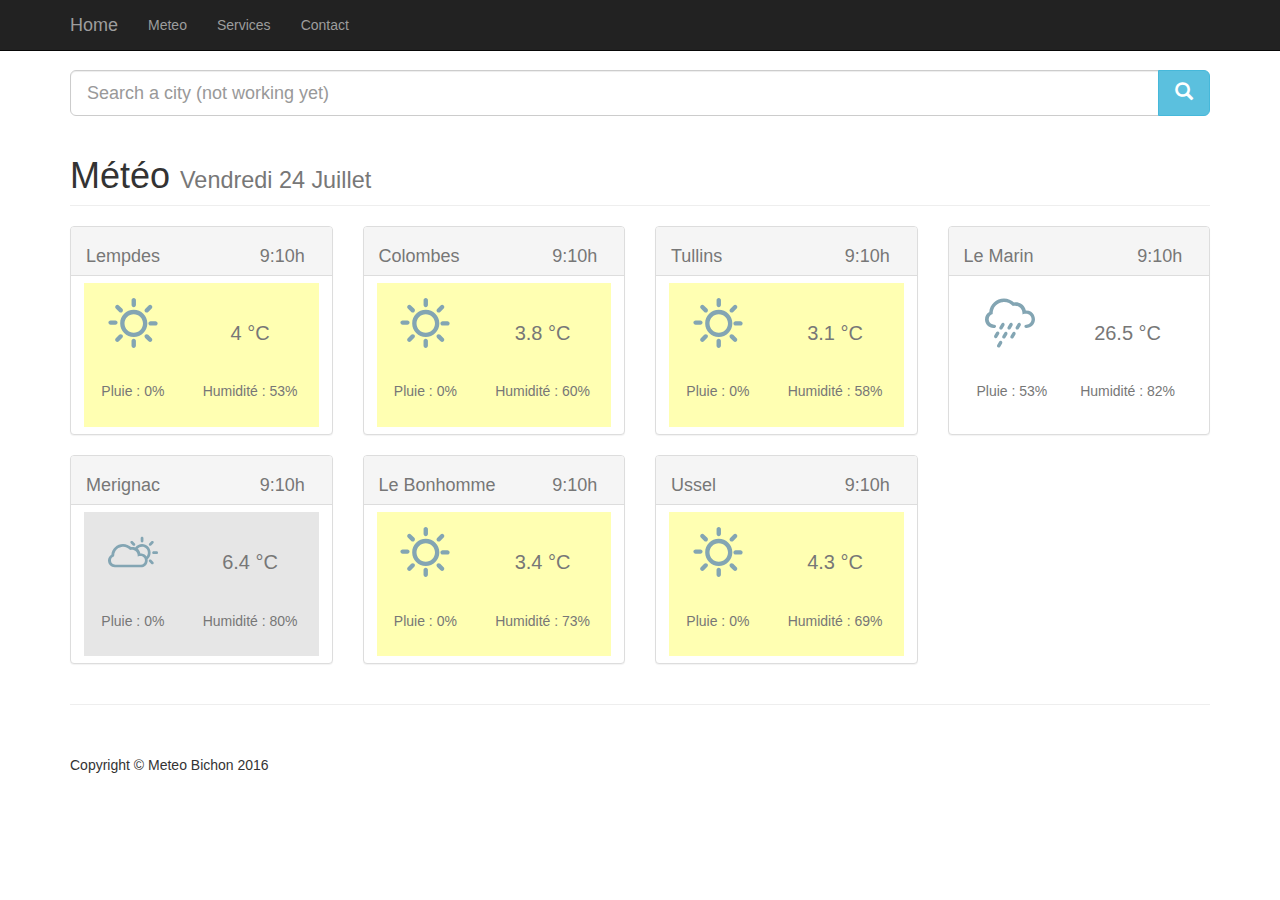
==== commit 2dc571f1: "Add colors to index" ====
--- a/index.html
+++ b/index.html
@@ -63,6 +63,7 @@
                 </span>
             </div>
         </div>
+        <div id="alert"></div>
         <!-- heading -->
         <div class="row">
             <div class="col-lg-12">
@@ -76,25 +77,33 @@
             <div class="col-sm-3 col-xs-6">
                 <div id="lempdes" class="panel panel-default">
                     <div class="panel-heading" id="lempdes-h"></div>
-                    <div class="panel-body" id="lempdes-b"></div>
+                    <button type="button" class="btn btn-block" style="background : transparent">
+                        <div class="panel-body" id="lempdes-b"></div>
+                    </button>
                 </div>
             </div>
             <div class="col-sm-3 col-xs-6">
                 <div id="colombes" class="panel panel-default">
                     <div class="panel-heading" id="colombes-h"></div>
-                    <div class="panel-body" id="colombes-b"></div>
+                    <button type="button" class="btn btn-block" style="background : transparent">
+                        <div class="panel-body" id="colombes-b"></div>
+                    </button>
                 </div>
             </div>
             <div class="col-sm-3 col-xs-6">
                 <div id="voiron" class="panel panel-default">
                     <div class="panel-heading" id="voiron-h"></div>
-                    <div class="panel-body" id="voiron-b"></div>
+                    <button type="button" class="btn btn-block" style="background : transparent">
+                        <div class="panel-body" id="voiron-b"></div>
+                    </button>
                 </div>
             </div>
             <div class="col-sm-3 col-xs-6">
                 <div id="marin" class="panel panel-default">
                     <div class="panel-heading" id="marin-h"></div>
-                    <div class="panel-body" id="marin-b"></div>
+                    <button type="button" class="btn btn-block" style="background : transparent">
+                        <div class="panel-body" id="marin-b"></div>
+                    </button>
                 </div>
             </div>
         </div>
@@ -102,19 +111,25 @@
             <div class="col-sm-3 col-xs-6">
                 <div id="merignac" class="panel panel-default">
                     <div class="panel-heading" id="merignac-h"></div>
-                    <div class="panel-body" id="merignac-b"></div>
+                    <button type="button" class="btn btn-block" style="background : transparent">
+                        <div class="panel-body" id="merignac-b"></div>
+                    </button>
                 </div>
             </div>
             <div class="col-sm-3 col-xs-6">
                 <div id="bonhomme" class="panel panel-default">
                     <div class="panel-heading" id="bonhomme-h"></div>
-                    <div class="panel-body" id="bonhomme-b"></div>
+                    <button type="button" class="btn btn-block" style="background : transparent">
+                        <div class="panel-body" id="bonhomme-b"></div>
+                    </button>
                 </div>
             </div>
             <div class="col-sm-3 col-xs-6">
                 <div id="ussel" class="panel panel-default">
                     <div class="panel-heading" id="ussel-h"></div>
-                    <div class="panel-body" id="ussel-b"></div>
+                    <button type="button" class="btn btn-block" style="background : transparent">
+                        <div class="panel-body" id="ussel-b"></div>
+                    </button>
                 </div>
             </div>
         </div>
@@ -171,133 +186,138 @@
 
     $.getJSON('data/meteodataLempdes.json', function(data) {
         //data.currently
+        console.log(getColor(data.currently.icon));
+        $('#lempdes-b').css('background-color', getColor(data.currently.icon));
         $('#lempdes-h').html('<div class="row"><h5><small style="font-size:18px;vertical-align:center"> <div class="col-sm-8">Lempdes</div>'+
             '<div class="col-sm-4">'+timeConverterHour(data.currently.time)+'0h</small></h5></div></div></div>');
         $('#lempdes-b').html('<div class="row">'+
-                '<div class="col-sm-4">'+
-                    '<svg xmlns="http://www.w3.org/2000/svg" xmlns:xlink="http://www.w3.org/1999/xlink" height="50" width="50">'+
-                    '<image x="" y="0" width="50" height="50" xlink:href="fonts/SVG/'+ data.currently.icon+'.svg" />'+
-                    '</svg></div><div class="col-sm-5">'+
-                    '<h3><small style="font-size:20px">'+data.currently.temperature+' °C</h3></small>'+
-                '</div><div class="col-sm-3">'+
-                    '<h3><small style="font-size:10px">'+data.currently.apparentTemperature+' °C</h3></small>'+
-                '</div></div><div class="row"><div class="col-sm-5">'+
-                    '<h3><small style="font-size:14px"> Pluie : '+(data.currently.precipProbability*100)+'%</h3></small>'+
-                '</div><div class="col-sm-7">'+
-                    '<h3><small style="font-size:14px"> Humidité : '+(data.currently.humidity*100)+'%</h3></small>'+
+                '<div class="col-sm-5">'+
+                    '<svg xmlns="http://www.w3.org/2000/svg" xmlns:xlink="http://www.w3.org/1999/xlink" height="50" width="50">'+
+                    '<image x="" y="0" width="50" height="50" xlink:href="fonts/SVG/'+ data.currently.icon+'.svg" />'+
+                    '</svg></div><div class="col-sm-5">'+
+                '</div><div class="col-sm-7">'+
+                    '<h3><small style="font-size:20px">'+formatData10(data.currently.temperature)+' °C</h3></small>'+
+                '</div></div>'+
+                '<div class="row"><div class="col-sm-5">'+
+                    '<h3><small style="font-size:14px"> Pluie : '+formatData10(data.currently.precipProbability*100)+'%</h3></small>'+
+                '</div><div class="col-sm-7">'+
+                    '<h3><small style="font-size:14px"> Humidité : '+formatData10(data.currently.humidity*100)+'%</h3></small>'+
                 '</div></div>');
     });
 
     $.getJSON('data/meteodataColombes.json', function(data) {
+        $('#colombes-b').css('background-color', getColor(data.currently.icon));
         $('#colombes-h').html('<div class="row"><h5><small style="font-size:18px;vertical-align:center"> <div class="col-sm-8">Colombes</div>'+
             '<div class="col-sm-4">'+timeConverterHour(data.currently.time)+'0h</small></h5></div></div></div>');
         $('#colombes-b').html('<div class="row">'+
-                '<div class="col-sm-4">'+
-                    '<svg xmlns="http://www.w3.org/2000/svg" xmlns:xlink="http://www.w3.org/1999/xlink" height="50" width="50">'+
-                    '<image x="" y="0" width="50" height="50" xlink:href="fonts/SVG/'+ data.currently.icon+'.svg" />'+
-                    '</svg></div><div class="col-sm-5">'+
-                    '<h3><small style="font-size:20px">'+data.currently.temperature+' °C</h3></small>'+
-                '</div><div class="col-sm-3">'+
-                    '<h3><small style="font-size:10px">'+data.currently.apparentTemperature+' °C</h3></small>'+
-                '</div></div><div class="row"><div class="col-sm-5">'+
-                    '<h3><small style="font-size:14px"> Pluie : '+(data.currently.precipProbability*100)+'%</h3></small>'+
-                '</div><div class="col-sm-7">'+
-                    '<h3><small style="font-size:14px"> Humidité : '+(data.currently.humidity*100)+'%</h3></small>'+
+                '<div class="col-sm-5">'+
+                    '<svg xmlns="http://www.w3.org/2000/svg" xmlns:xlink="http://www.w3.org/1999/xlink" height="50" width="50">'+
+                    '<image x="" y="0" width="50" height="50" xlink:href="fonts/SVG/'+ data.currently.icon+'.svg" />'+
+                    '</svg></div><div class="col-sm-5">'+
+                '</div><div class="col-sm-7">'+
+                    '<h3><small style="font-size:20px">'+formatData10(data.currently.temperature)+' °C</h3></small>'+
+                '</div></div>'+
+                '<div class="row"><div class="col-sm-5">'+
+                    '<h3><small style="font-size:14px"> Pluie : '+formatData10(data.currently.precipProbability*100)+'%</h3></small>'+
+                '</div><div class="col-sm-7">'+
+                    '<h3><small style="font-size:14px"> Humidité : '+formatData10(data.currently.humidity*100)+'%</h3></small>'+
                 '</div></div>');
     });
 
     $.getJSON('data/meteodataVoiron.json', function(data) {
+        $('#voiron-b').css('background-color', getColor(data.currently.icon));
         $('#voiron-h').html('<div class="row"><h5><small style="font-size:18px;vertical-align:center"> <div class="col-sm-8">Tullins</div>'+
             '<div class="col-sm-4">'+timeConverterHour(data.currently.time)+'0h</small></h5></div></div></div>');
         $('#voiron-b').html('<div class="row">'+
-                '<div class="col-sm-4">'+
-                    '<svg xmlns="http://www.w3.org/2000/svg" xmlns:xlink="http://www.w3.org/1999/xlink" height="50" width="50">'+
-                    '<image x="" y="0" width="50" height="50" xlink:href="fonts/SVG/'+ data.currently.icon+'.svg" />'+
-                    '</svg></div><div class="col-sm-5">'+
-                    '<h3><small style="font-size:20px">'+data.currently.temperature+' °C</h3></small>'+
-                '</div><div class="col-sm-3">'+
-                    '<h3><small style="font-size:10px">'+data.currently.apparentTemperature+' °C</h3></small>'+
-                '</div></div><div class="row"><div class="col-sm-5">'+
-                    '<h3><small style="font-size:14px"> Pluie : '+(data.currently.precipProbability*100)+'%</h3></small>'+
-                '</div><div class="col-sm-7">'+
-                    '<h3><small style="font-size:14px"> Humidité : '+(data.currently.humidity*100)+'%</h3></small>'+
+                '<div class="col-sm-5">'+
+                    '<svg xmlns="http://www.w3.org/2000/svg" xmlns:xlink="http://www.w3.org/1999/xlink" height="50" width="50">'+
+                    '<image x="" y="0" width="50" height="50" xlink:href="fonts/SVG/'+ data.currently.icon+'.svg" />'+
+                    '</svg></div><div class="col-sm-5">'+
+                '</div><div class="col-sm-7">'+
+                    '<h3><small style="font-size:20px">'+formatData10(data.currently.temperature)+' °C</h3></small>'+
+                '</div></div>'+
+                '<div class="row"><div class="col-sm-5">'+
+                    '<h3><small style="font-size:14px"> Pluie : '+formatData10(data.currently.precipProbability*100)+'%</h3></small>'+
+                '</div><div class="col-sm-7">'+
+                    '<h3><small style="font-size:14px"> Humidité : '+formatData10(data.currently.humidity*100)+'%</h3></small>'+
                 '</div></div>');
     });
 
     $.getJSON('data/meteodataMarin.json', function(data) {
+        $('#marin-b').css('background-color', getColor(data.currently.icon));
         $('#marin-h').html('<div class="row"><h5><small style="font-size:18px;vertical-align:center"> <div class="col-sm-8">Le Marin</div>'+
             '<div class="col-sm-4">'+timeConverterHour(data.currently.time)+'0h</small></h5></div></div></div>');
         $('#marin-b').html('<div class="row">'+
-                '<div class="col-sm-4">'+
-                    '<svg xmlns="http://www.w3.org/2000/svg" xmlns:xlink="http://www.w3.org/1999/xlink" height="50" width="50">'+
-                    '<image x="" y="0" width="50" height="50" xlink:href="fonts/SVG/'+ data.currently.icon+'.svg" />'+
-                    '</svg></div><div class="col-sm-5">'+
-                    '<h3><small style="font-size:20px">'+data.currently.temperature+' °C</h3></small>'+
-                '</div><div class="col-sm-3">'+
-                    '<h3><small style="font-size:10px">'+data.currently.apparentTemperature+' °C</h3></small>'+
-                '</div></div><div class="row"><div class="col-sm-5">'+
-                    '<h3><small style="font-size:14px"> Pluie : '+(data.currently.precipProbability*100)+'%</h3></small>'+
-                '</div><div class="col-sm-7">'+
-                    '<h3><small style="font-size:14px"> Humidité : '+(data.currently.humidity*100)+'%</h3></small>'+
+                '<div class="col-sm-5">'+
+                    '<svg xmlns="http://www.w3.org/2000/svg" xmlns:xlink="http://www.w3.org/1999/xlink" height="50" width="50">'+
+                    '<image x="" y="0" width="50" height="50" xlink:href="fonts/SVG/'+ data.currently.icon+'.svg" />'+
+                    '</svg></div><div class="col-sm-5">'+
+                '</div><div class="col-sm-7">'+
+                    '<h3><small style="font-size:20px">'+formatData10(data.currently.temperature)+' °C</h3></small>'+
+                '</div></div>'+
+                '<div class="row"><div class="col-sm-5">'+
+                    '<h3><small style="font-size:14px"> Pluie : '+formatData10(data.currently.precipProbability*100)+'%</h3></small>'+
+                '</div><div class="col-sm-7">'+
+                    '<h3><small style="font-size:14px"> Humidité : '+formatData10(data.currently.humidity*100)+'%</h3></small>'+
                 '</div></div>');
     });
 
     $.getJSON('data/meteodataMerignac.json', function(data) {
+        $('#merignac-b').css('background-color', getColor(data.currently.icon));
         $('#merignac-h').html('<div class="row"><h5><small style="font-size:18px;vertical-align:center"> <div class="col-sm-8">Merignac</div>'+
             '<div class="col-sm-4">'+timeConverterHour(data.currently.time)+'0h</small></h5></div></div></div>');
         $('#merignac-b').html('<div class="row">'+
-                '<div class="col-sm-4">'+
-                    '<svg xmlns="http://www.w3.org/2000/svg" xmlns:xlink="http://www.w3.org/1999/xlink" height="50" width="50">'+
-                    '<image x="" y="0" width="50" height="50" xlink:href="fonts/SVG/'+ data.currently.icon+'.svg" />'+
-                    '</svg></div><div class="col-sm-5">'+
-                    '<h3><small style="font-size:20px">'+data.currently.temperature+' °C</h3></small>'+
-                '</div><div class="col-sm-3">'+
-                    '<h3><small style="font-size:10px">'+data.currently.apparentTemperature+' °C</h3></small>'+
-                '</div></div><div class="row"><div class="col-sm-5">'+
-                    '<h3><small style="font-size:14px"> Pluie : '+(data.currently.precipProbability*100)+'%</h3></small>'+
-                '</div><div class="col-sm-7">'+
-                    '<h3><small style="font-size:14px"> Humidité : '+(data.currently.humidity*100)+'%</h3></small>'+
+                '<div class="col-sm-5">'+
+                    '<svg xmlns="http://www.w3.org/2000/svg" xmlns:xlink="http://www.w3.org/1999/xlink" height="50" width="50">'+
+                    '<image x="" y="0" width="50" height="50" xlink:href="fonts/SVG/'+ data.currently.icon+'.svg" />'+
+                    '</svg></div><div class="col-sm-5">'+
+                '</div><div class="col-sm-7">'+
+                    '<h3><small style="font-size:20px">'+formatData10(data.currently.temperature)+' °C</h3></small>'+
+                '</div></div>'+
+                '<div class="row"><div class="col-sm-5">'+
+                    '<h3><small style="font-size:14px"> Pluie : '+formatData10(data.currently.precipProbability*100)+'%</h3></small>'+
+                '</div><div class="col-sm-7">'+
+                    '<h3><small style="font-size:14px"> Humidité : '+formatData10(data.currently.humidity*100)+'%</h3></small>'+
                 '</div></div>');
     });
 
     $.getJSON('data/meteodataBonhom.json', function(data) {
+        $('#bonhomme-b').css('background-color', getColor(data.currently.icon));
         $('#bonhomme-h').html('<div class="row"><h5><small style="font-size:18px;vertical-align:center"> <div class="col-sm-8">Le Bonhomme</div>'+
             '<div class="col-sm-4">'+timeConverterHour(data.currently.time)+'0h</small></h5></div></div></div>');
         $('#bonhomme-b').html('<div class="row">'+
-                '<div class="col-sm-4">'+
-                    '<svg xmlns="http://www.w3.org/2000/svg" xmlns:xlink="http://www.w3.org/1999/xlink" height="50" width="50">'+
-                    '<image x="" y="0" width="50" height="50" xlink:href="fonts/SVG/'+ data.currently.icon+'.svg" />'+
-                    '</svg></div><div class="col-sm-5">'+
-                    '<h3><small style="font-size:20px">'+data.currently.temperature+' °C</h3></small>'+
-                '</div><div class="col-sm-3">'+
-                    '<h3><small style="font-size:10px">'+data.currently.apparentTemperature+' °C</h3></small>'+
-                '</div></div><div class="row"><div class="col-sm-5">'+
-                    '<h3><small style="font-size:14px"> Pluie : '+(data.currently.precipProbability*100)+'%</h3></small>'+
-                '</div><div class="col-sm-7">'+
-                    '<h3><small style="font-size:14px"> Humidité : '+(data.currently.humidity*100)+'%</h3></small>'+
+                '<div class="col-sm-5">'+
+                    '<svg xmlns="http://www.w3.org/2000/svg" xmlns:xlink="http://www.w3.org/1999/xlink" height="50" width="50">'+
+                    '<image x="" y="0" width="50" height="50" xlink:href="fonts/SVG/'+ data.currently.icon+'.svg" />'+
+                    '</svg></div><div class="col-sm-5">'+
+                '</div><div class="col-sm-7">'+
+                    '<h3><small style="font-size:20px">'+formatData10(data.currently.temperature)+' °C</h3></small>'+
+                '</div></div>'+
+                '<div class="row"><div class="col-sm-5">'+
+                    '<h3><small style="font-size:14px"> Pluie : '+formatData10(data.currently.precipProbability*100)+'%</h3></small>'+
+                '</div><div class="col-sm-7">'+
+                    '<h3><small style="font-size:14px"> Humidité : '+formatData10(data.currently.humidity*100)+'%</h3></small>'+
                 '</div></div>');
     });
 
     $.getJSON('data/meteodataUssel.json', function(data) {
+        $('#ussel-b').css('background-color', getColor(data.currently.icon));
         $('#ussel-h').html('<div class="row"><h5><small style="font-size:18px;vertical-align:center"> <div class="col-sm-8">Ussel</div>'+
             '<div class="col-sm-4">'+timeConverterHour(data.currently.time)+'0h</small></h5></div></div></div>');
         $('#ussel-b').html('<div class="row">'+
-                '<div class="col-sm-4">'+
-                    '<svg xmlns="http://www.w3.org/2000/svg" xmlns:xlink="http://www.w3.org/1999/xlink" height="50" width="50">'+
-                    '<image x="" y="0" width="50" height="50" xlink:href="fonts/SVG/'+ data.currently.icon+'.svg" />'+
-                    '</svg></div><div class="col-sm-5">'+
-                    '<h3><small style="font-size:20px">'+data.currently.temperature+' °C</h3></small>'+
-                '</div><div class="col-sm-3">'+
-                    '<h3><small style="font-size:10px">'+data.currently.apparentTemperature+' °C</h3></small>'+
-                '</div></div><div class="row"><div class="col-sm-5">'+
-                    '<h3><small style="font-size:14px"> Pluie : '+(data.currently.precipProbability*100)+'%</h3></small>'+
-                '</div><div class="col-sm-7">'+
-                    '<h3><small style="font-size:14px"> Humidité : '+(data.currently.humidity*100)+'%</h3></small>'+
-                '</div></div>');
-    });
-
-
-
+                '<div class="col-sm-5">'+
+                    '<svg xmlns="http://www.w3.org/2000/svg" xmlns:xlink="http://www.w3.org/1999/xlink" height="50" width="50">'+
+                    '<image x="" y="0" width="50" height="50" xlink:href="fonts/SVG/'+ data.currently.icon+'.svg" />'+
+                    '</svg></div><div class="col-sm-5">'+
+                '</div><div class="col-sm-7">'+
+                    '<h3><small style="font-size:20px">'+formatData10(data.currently.temperature)+' °C</h3></small>'+
+                '</div></div>'+
+                '<div class="row"><div class="col-sm-5">'+
+                    '<h3><small style="font-size:14px"> Pluie : '+formatData10(data.currently.precipProbability*100)+'%</h3></small>'+
+                '</div><div class="col-sm-7">'+
+                    '<h3><small style="font-size:14px"> Humidité : '+formatData10(data.currently.humidity*100)+'%</h3></small>'+
+                '</div></div>');
+    });
 
 });
 
@@ -326,39 +346,48 @@
 });
 
 
-function getHourColor(icon){
+function getColor(icon){
     if(icon == "clear-day"){
-        return "background-color:rgba(255,255,0,0.3)";
+        return "rgba(255,255,0,0.3)";
     } 
     else if(icon == "clear-night"){
-        return "background-color:rgba(77,77,219,0.3)";
+        return "rgba(77,77,219,0.3)";
     } 
     else if(icon == "rain"){
-        return "background-color:rgba(255,255,0,0.3)";
+        return "rgba(255,255,255,0.3)";
     } 
     else if(icon == "snow"){
-        return "background-color:rgba(205,205,205,0.5)";
+        return "rgba(205,205,205,0.5)";
     } 
     else if(icon == "sleet"){
-        return "background-color:rgba(205,205,205,0.8)";
+        return "rgba(205,205,205,0.8)";
     } 
     else if(icon == "wind"){
-        return "background-color:rgba(255,255,0,0.3)";
+        return "rgba(255,255,0,0.3)";
     }   
     else if(icon == "fog"){
-        return "background-color:rgba(192,192,192,0.5)";
+        return "rgba(192,192,192,0.5)";
     }
     else if(icon == "cloudy"){
-        return "background-color:rgba(192,192,192,0.8)";
+        return "rgba(192,192,192,0.8)";
     } 
     else if(icon == "partly-cloudy-day"){
-        return "background-color:rgba(192,192,192,0.4)";
+        return "rgba(192,192,192,0.4)";
     } 
     else if(icon == "partly-cloudy-night"){
-        return "background-color:rgba(37,37,150,0.5)";
-    } 
-}
-
+        return "rgba(37,37,150,0.5)";
+    } 
+}
+
+
+function formatData10(data){
+    return Math.round(data*10)/10;
+}
+
+
+function formatData100(data){
+    return Math.round(data*100)/100;
+}
 
 function avgTempDay(hourly){
     var temp=0;
